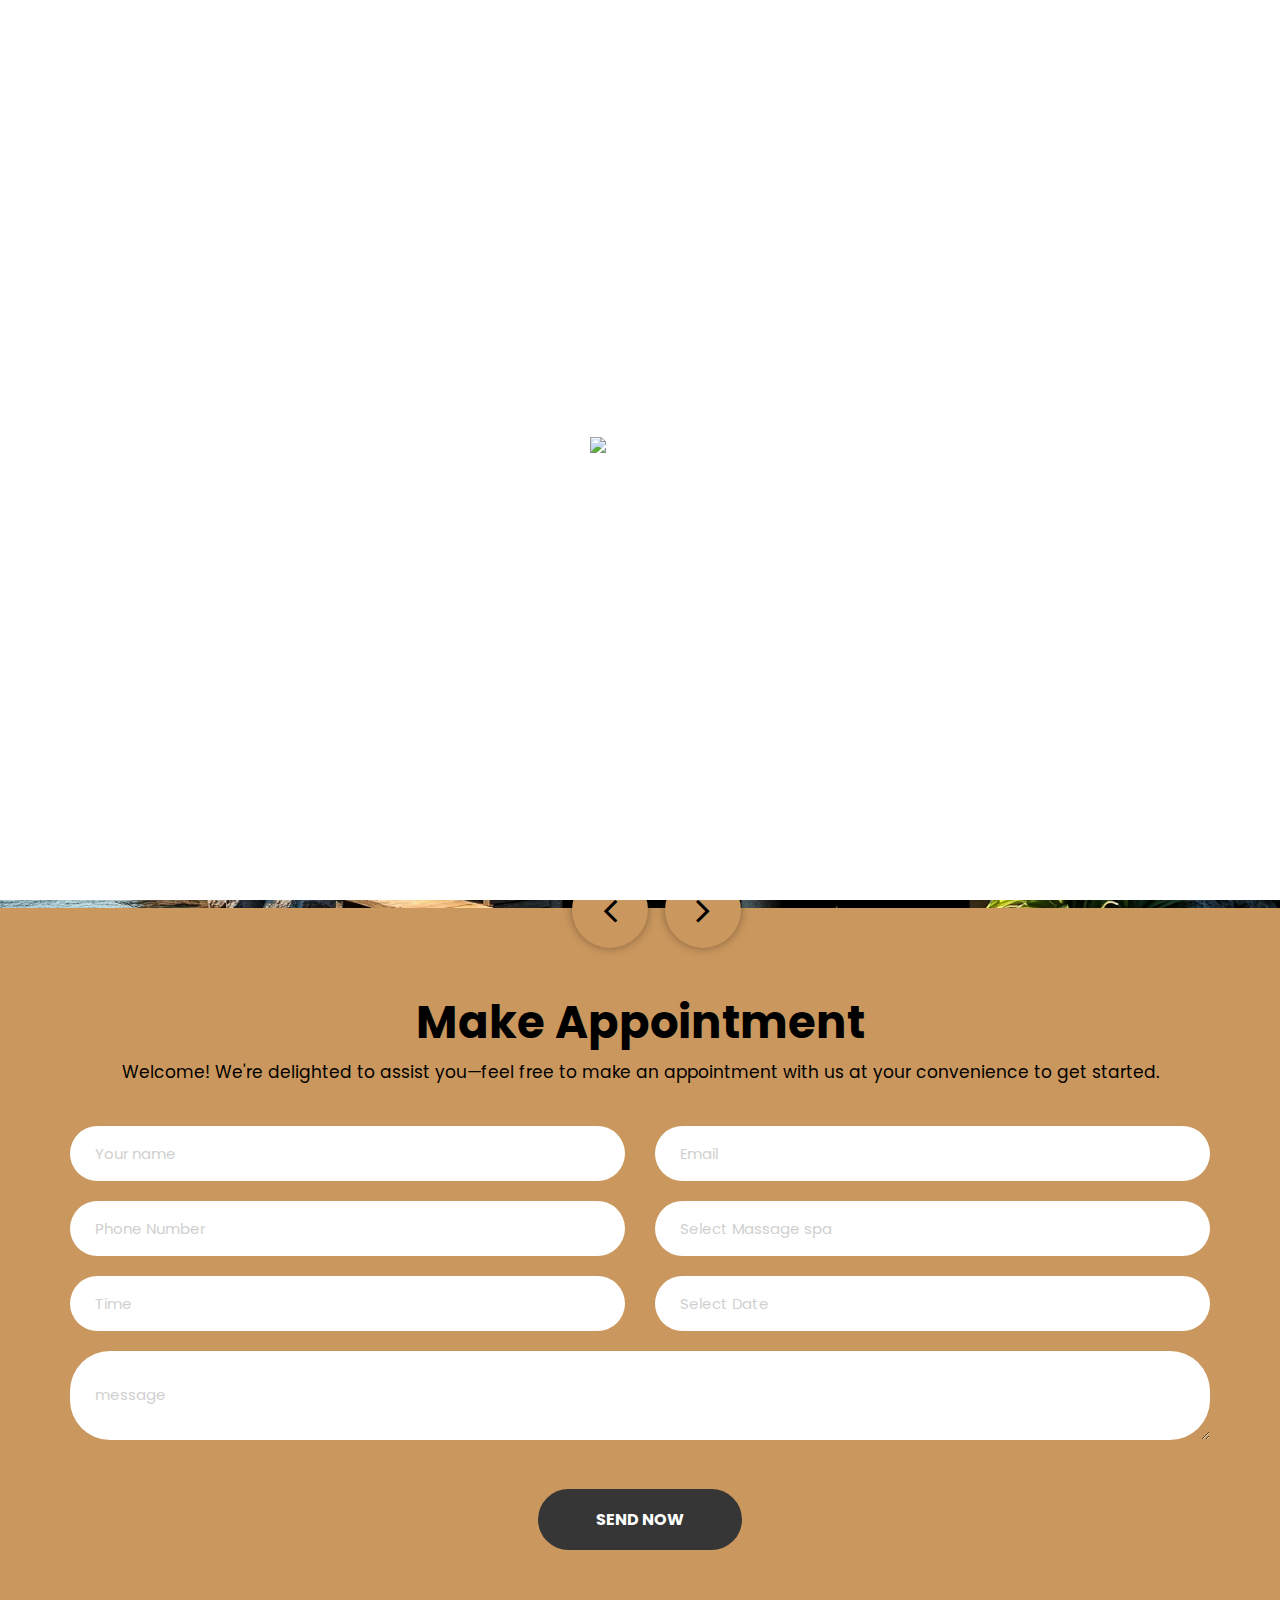
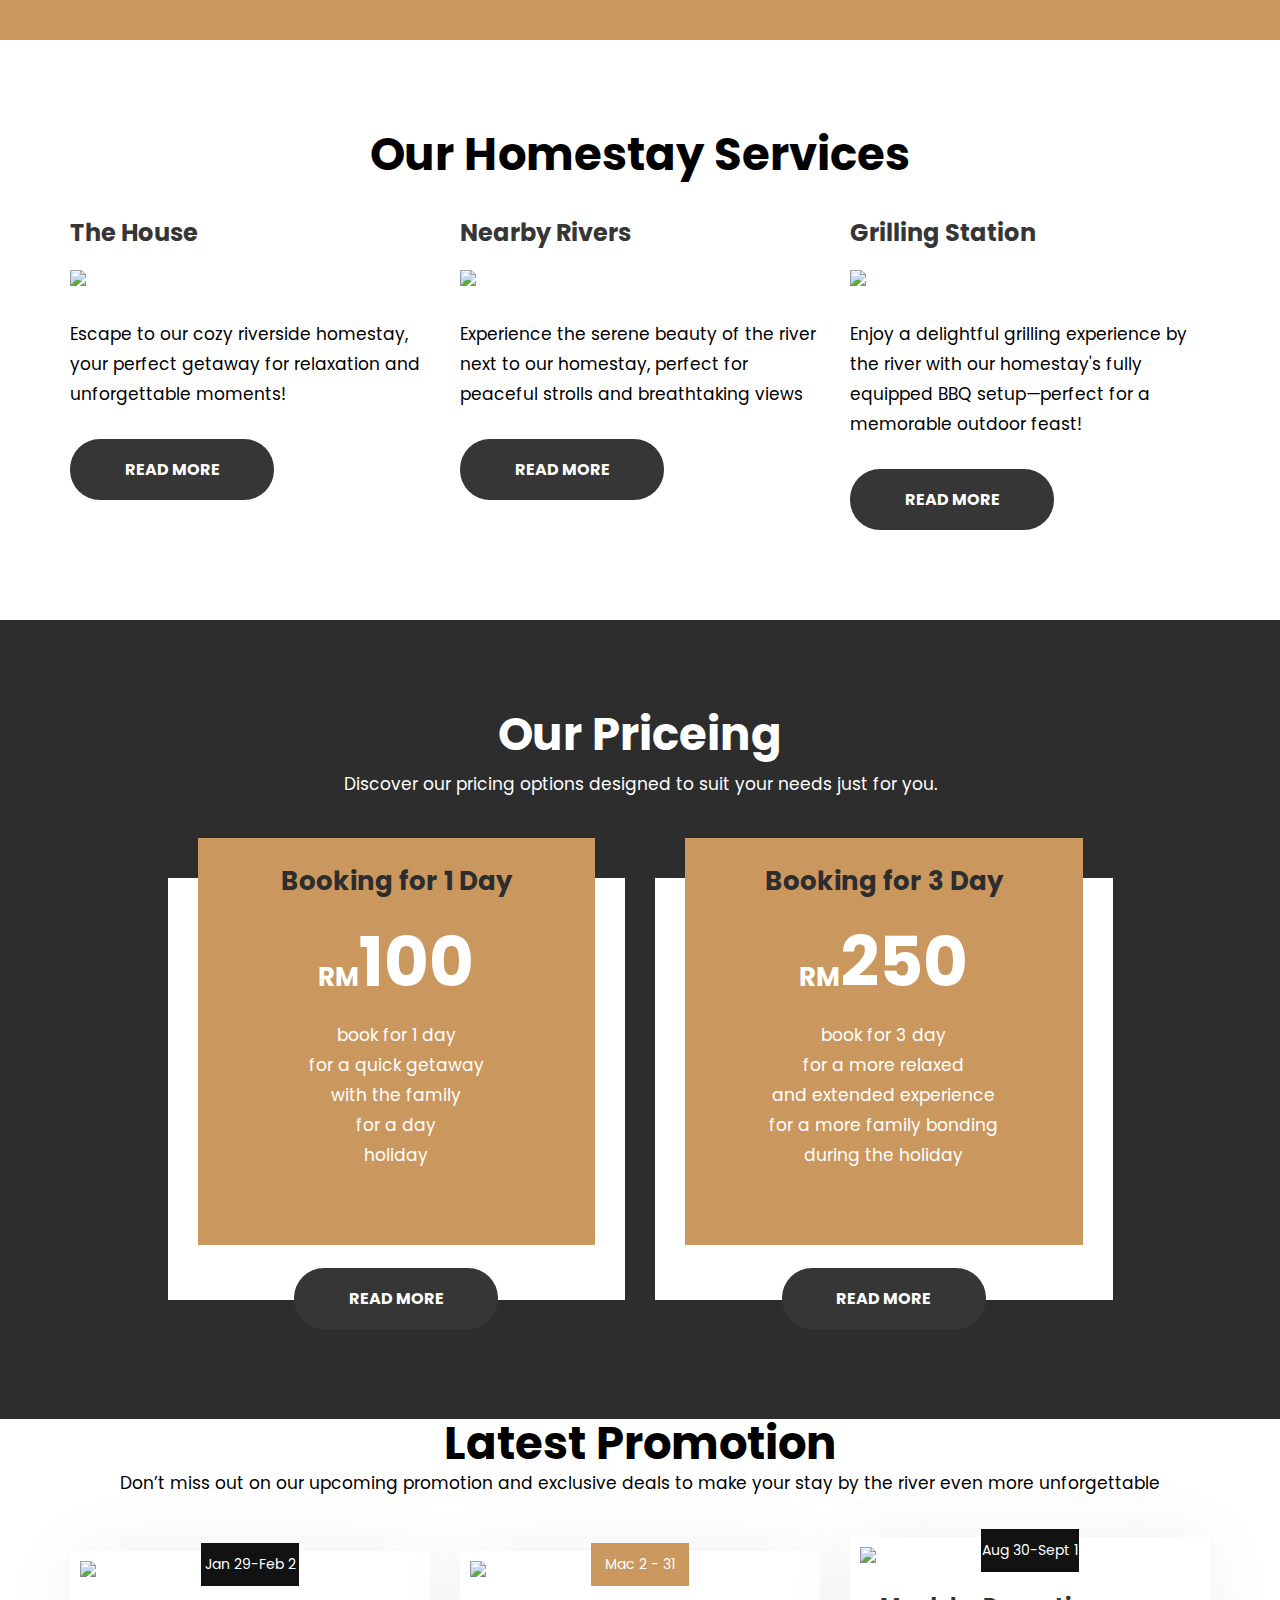
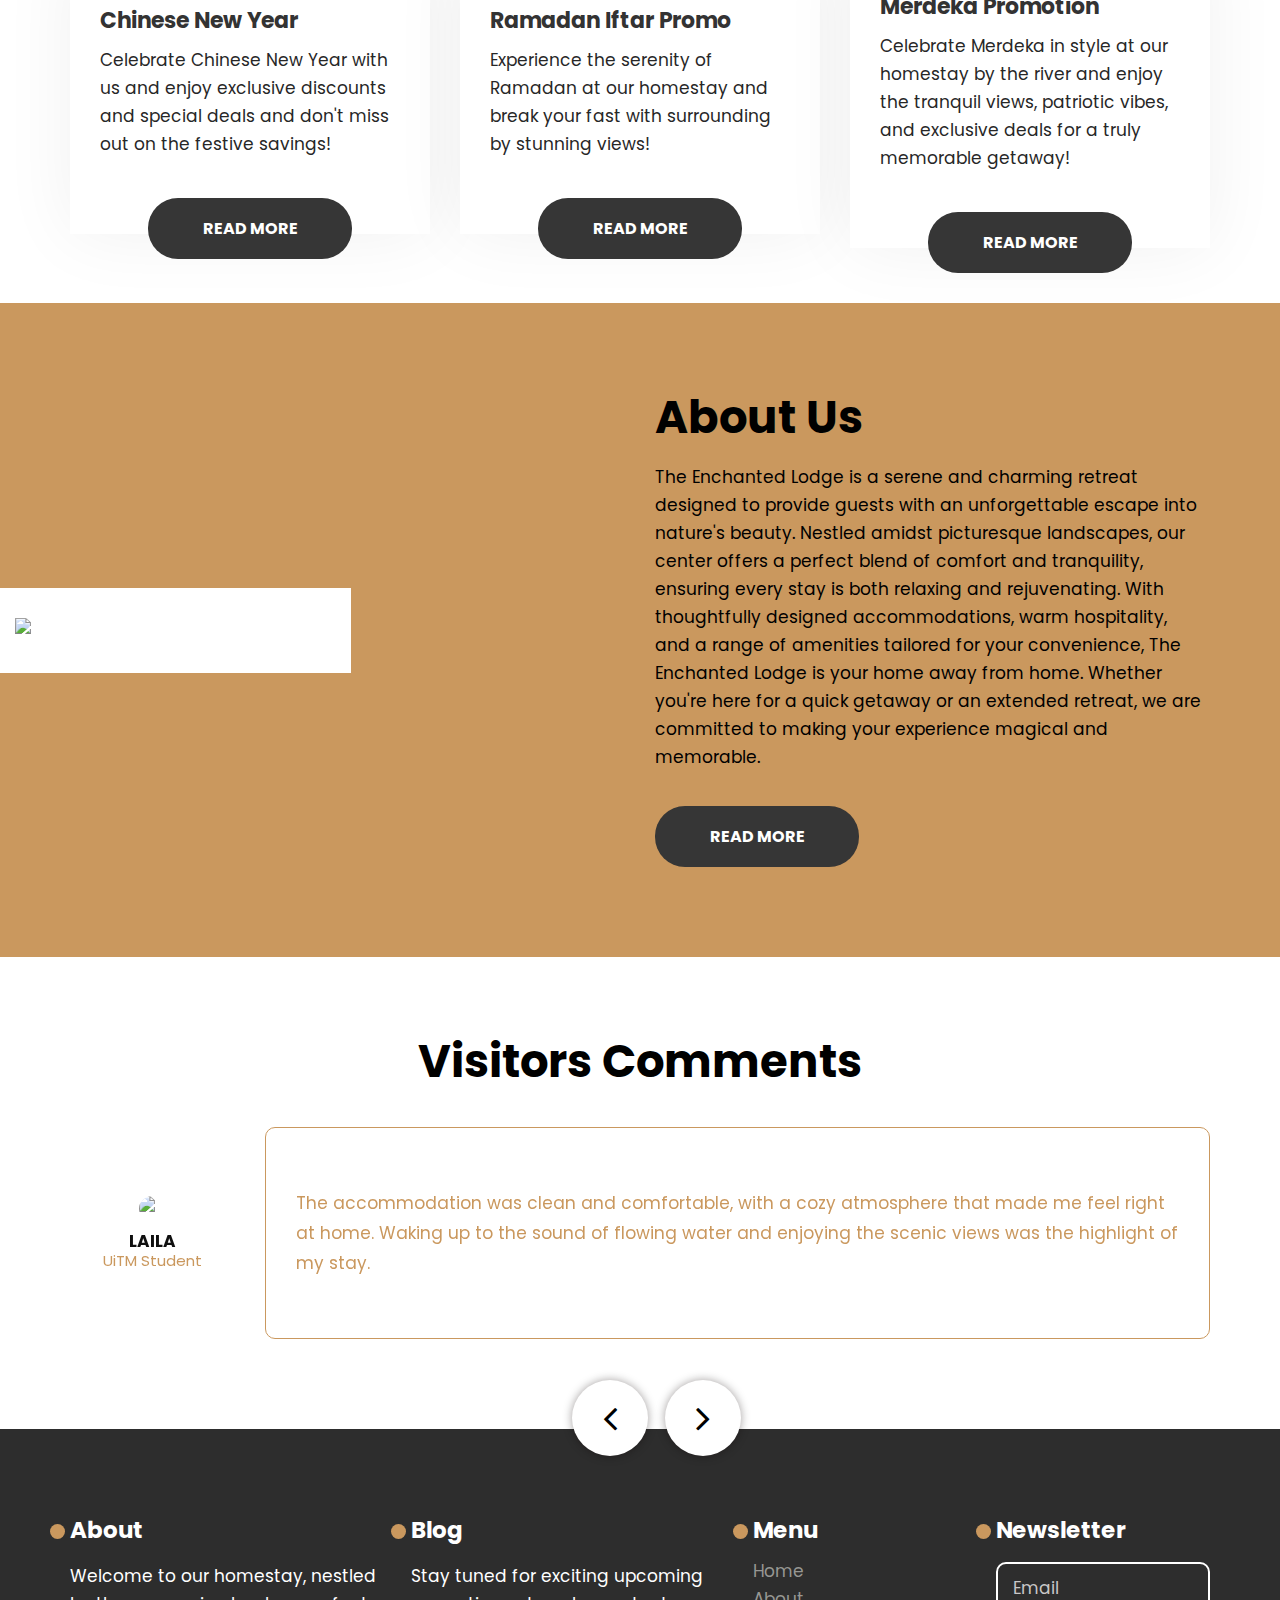
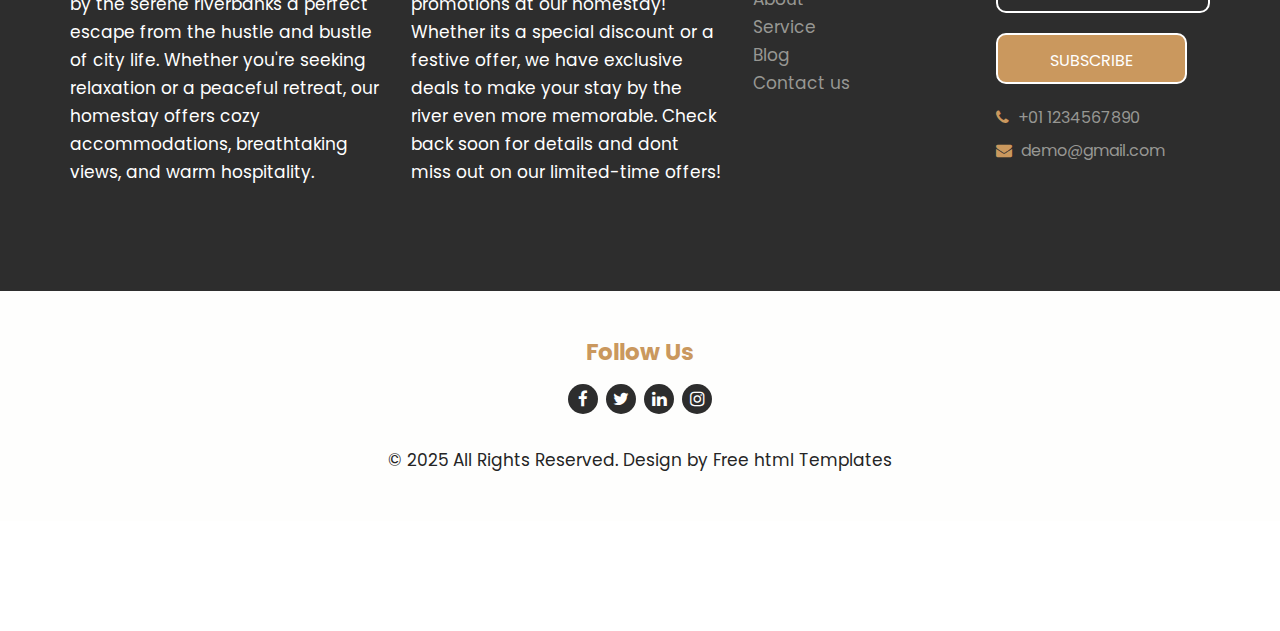
==== index.html @ 4a5b595c "Add files via upload" ====
<!DOCTYPE html>
<html lang="en">
   <head>
      <!-- basic -->
      <meta charset="utf-8">
      <meta http-equiv="X-UA-Compatible" content="IE=edge">
      <!-- mobile metas -->
      <meta name="viewport" content="width=device-width, initial-scale=1">
      <meta name="viewport" content="initial-scale=1, maximum-scale=1">
      <!-- site metas -->
      <title>The Enchanted Lodge</title>
      <meta name="keywords" content="">
      <meta name="description" content="">
      <meta name="author" content="">
      <!-- bootstrap css -->
      <link rel="stylesheet" href="css/bootstrap.min.css">
      <!-- style css -->
      <link rel="stylesheet" href="css/style.css">
      <!-- Responsive-->
      <link rel="stylesheet" href="css/responsive.css">
      <!-- fevicon -->
      <link rel="icon" href="images/fevicon.png" type="image/gif" />
      <!-- Tweaks for older IEs-->
      <link rel="stylesheet" href="css/owl.carousel.min.css">
      <link rel="stylesheet" href="https://netdna.bootstrapcdn.com/font-awesome/4.0.3/css/font-awesome.css">
      <link rel="stylesheet" href="css/bootstrap-datepicker.min.css">
      <!--[if lt IE 9]>
      <script src="https://oss.maxcdn.com/html5shiv/3.7.3/html5shiv.min.js"></script>
      <script src="https://oss.maxcdn.com/respond/1.4.2/respond.min.js"></script><![endif]-->
   </head>
      <!-- body -->
      <body class="main-layout">
        <!-- loader  -->
        <div class="loader_bg">
           <div class="loader"><img src="C:\Users\abdul\OneDrive\Documents\Group Assighnment IML470 Home Stay\images\loading red petal.gif" alt="#"/></div>
        </div>
        <!-- end loader -->
        <div class="full_bg">
           <!-- header -->
           <header class="header-area">
              <div class="container">
                 <div class="row d_flex">
                    <div class=" col-md-3 col-sm-3">
                       <div class="logo">
                          <a href="index.html">The Enchanted Lodge</a>
                       </div>
                    </div>
                    <div class="col-md-9 col-sm-9">
                       <div class="navbar-area">
                          <nav class="site-navbar">
                             <ul>
                                <li><a class="active" href="index.html">Home</a></li>
                                <li><a href="about.html">About</a></li>
                                <li><a href="service.html">Service</a></li>
                                <li><a href="blog.html">Promotion</a></li>
                                <li><a href="contact.html">Contact us</a></li>
                                <li class="d_none"><a href="Javascript:void(0)"><i class="fa fa-user" aria-hidden="true"></i></a></li>
                                <li class="d_none"><a href="Javascript:void(0)"><i class="fa fa-search" aria-hidden="true"></i></a></li>
                             </ul>
                             <button class="nav-toggler">
                             <span></span>
                             </button>
                          </nav>
                       </div>
                    </div>
                 </div>
              </div>
           </header>
           <!-- end header inner -->
           <!-- top -->
         <div class="slider_main">
            <!-- carousel code -->
            <div id="banner1" class="carousel slide">
               <ol class="carousel-indicators">
                  <li data-target="#banner1" data-slide-to="0" class="active"></li>
                  <li data-target="#banner1" data-slide-to="1"></li>
                  <li data-target="#banner1" data-slide-to="2"></li>
               </ol>
               <div class="carousel-inner">
                  <!-- first slide -->
                  <div class="carousel-item active">
                     <div class="container">
                        <div class="carousel-caption relative">
                           <div class="row d_flex">
                              <div class="col-md-5">
                                 <div class="creative">
                                    <h1>Available <br>Activities </h1>
                                    <p>The place that you and your family can enjoy the relaxation by the river with a cup of coffee or tea. You can even barbeque and waits patiently while enjoying the sound of flowing water</p>
                                    <a class="read_more" href="Javascript:void(0)">Contact us</a>
                                    <a class="read_more" href="Javascript:void(0)">Read More</a>
                                 </div>
                              </div>
                              <div class="col-md-7">
                                 <div class="row mar_right">
                                    <div class="col-md-6">
                                       <div class="agency">
                                          <figure><img src="C:\Users\abdul\OneDrive\Documents\Group Assighnment IML470 Home Stay\images\grill.png" alt="#"/></figure>
                                          <div class="play_icon">
                                             <a class="play-btn" href="javascript:void(0)"><img src="C:\Users\abdul\OneDrive\Documents\Group Assighnment IML470 Home Stay\images\playbutton.png"></a>
                                          </div>
                                       </div>
                                    </div>
                                    <div class="col-md-6">
                                       <div class="agency">
                                          <figure><img src="C:\Users\abdul\OneDrive\Documents\Group Assighnment IML470 Home Stay\images\coffee.png" alt="#"/></figure>
                                          <div class="play_icon">
                                             <a class="play-btn" href="javascript:void(0)"><img src="C:\Users\abdul\OneDrive\Documents\Group Assighnment IML470 Home Stay\images\playbutton.png"></a>
                                          </div>
                                        </div>
                                    </div>
                                 </div>
                              </div>
                           </div>
                        </div>
                     </div>
                  </div>
                  <!-- second slide -->
                  <div class="carousel-item">
                     <div class="container">
                        <div class="carousel-caption relative">
                           <div class="row d_flex">
                              <div class="col-md-5">
                                 <div class="creative">
                                    <h1>The <br>Interial </h1>
                                    <p>The living room allows natural light to fill the inner space while offering great views from the outside </p>
                                    <a class="read_more" href="Javascript:void(0)">Contact us</a>
                                    <a class="read_more" href="Javascript:void(0)">Read More</a>
                                 </div>
                              </div>
                              <div class="col-md-7">
                                 <div class="row mar_right">
                                    <div class="col-md-6">
                                       <div class="agency">
                                          <figure><img src="C:\Users\abdul\OneDrive\Documents\Group Assighnment IML470 Home Stay\images\Homestay Daining Kitchen.jpg" alt="#"/></figure>
                                          <div class="play_icon">
                                             <a class="play-btn" href="javascript:void(0)"><img src="C:\Users\abdul\OneDrive\Documents\Group Assighnment IML470 Home Stay\images\playbutton.png"></a>
                                          </div>
                                       </div>
                                    </div>
                                    <div class="col-md-6">
                                       <div class="agency">
                                          <figure><img src="C:\Users\abdul\OneDrive\Documents\Group Assighnment IML470 Home Stay\images\Homestay Livingroom.jpg" alt="#"/></figure>
                                          <div class="play_icon">
                                             <a class="play-btn" href="javascript:void(0)"><img src="C:\Users\abdul\OneDrive\Documents\Group Assighnment IML470 Home Stay\images\playbutton.png"></a>
                                          </div>
                                       </div>
                                    </div>
                                 </div>
                              </div>
                           </div>
                        </div>
                     </div>
                  </div>
                  <!-- third slide-->
                  <div class="carousel-item">
                     <div class="container">
                        <div class="carousel-caption relative">
                           <div class="row d_flex">
                              <div class="col-md-5">
                                 <div class="creative">
                                    <h1>The <br>Bedrooms </h1>
                                    <p>The bedroom have a soft, velvet white mattress with the room with the tradition design that also give comfort.</p>
                                    <a class="read_more" href="Javascript:void(0)">Contact us</a>
                                    <a class="read_more" href="Javascript:void(0)">Read More</a>
                                 </div>
                              </div>
                              <div class="col-md-7">
                                 <div class="row mar_right">
                                    <div class="col-md-6">
                                       <div class="agency">
                                          <figure><img src="C:\Users\abdul\OneDrive\Documents\Group Assighnment IML470 Home Stay\images\Homestay MasterBedroom.jpg" alt="#"/></figure>
                                          <div class="play_icon">
                                             <a class="play-btn" href="javascript:void(0)"><img src="C:\Users\abdul\OneDrive\Documents\Group Assighnment IML470 Home Stay\images\playbutton.png"></a>
                                          </div>
                                       </div>
                                    </div>
                                    <div class="col-md-6">
                                       <div class="agency">
                                          <figure><img src="C:\Users\abdul\OneDrive\Documents\Group Assighnment IML470 Home Stay\images\Homestay Balcony.jpg" alt="#"/></figure>
                                          <div class="play_icon">
                                             <a class="play-btn" href="javascript:void(0)"><img src="C:\Users\abdul\OneDrive\Documents\Group Assighnment IML470 Home Stay\images\playbutton.png"></a>
                                          </div>
                                       </div>
                                    </div>
                                 </div>
                              </div>
                           </div>
                        </div>
                     </div>
                  </div>
               </div>
               <!-- controls -->
               <a class="carousel-control-prev" href="#banner1" role="button" data-slide="prev">
               <i class="fa fa-angle-left" aria-hidden="true"></i>
               <span class="sr-only">Previous</span>
               </a>
               <a class="carousel-control-next" href="#banner1" role="button" data-slide="next">
               <i class="fa fa-angle-right" aria-hidden="true"></i>
               <span class="sr-only">Next</span>
               </a>
            </div>
         </div>
      </div>
      <!-- end banner -->
      <!-- appointment -->
      <div class="appointment">
         <div class="container">
            <div class="row">
               <div class="col-md-12 ">
                  <div class="titlepage text_align_center">
                     <h2>Make Appointment</h2>
                     <p>Welcome! We're delighted to assist you—feel free to make an appointment with us at your convenience to get started.</p>
                  </div>
               </div>
               <div class="col-md-12">
                  <form id="request" class="main_form">
                     <div class="row">
                        <div class="col-md-6 ">
                           <input class="form_control" placeholder="Your name" type="type" name=" Name"> 
                        </div>
                        <div class="col-md-6">
                           <input class="form_control" placeholder="Email" type="type" name="Email"> 
                        </div>
                        <div class="col-md-6">
                           <input class="form_control" placeholder="Phone Number" type="type" name="Phone Number">                          
                        </div>
                        <div class="col-md-6">
                           <input class="form_control" placeholder="Select Massage spa" type="type" name="Select">                          
                        </div>
                        <div class="col-md-6 ">
                           <input class="form_control" placeholder="Time" type="type" name=" Time"> 
                        </div>
                        <div class="col-md-6">
                           <input type="text" class="form_control" id="my_date_picker" placeholder="Select Date" >
                        </div>
                        <div class="col-md-12">
                           <textarea style=" color: #d0d0cf;" class="textarea" placeholder="Message" type="type" name="message">message </textarea>
                        </div>
                        <div class="col-md-12">
                           <button class="send_btn">Send Now</button>
                        </div>
                     </div>
                  </form>
               </div>
            </div>
         </div>
      </div>
      <!-- end appointment -->
      <!-- services -->
      <div class="services">
         <div class="container">
            <div class="row">
               <div class="col-md-12">
                  <div class="titlepage text_align_center ">
                     <h2>Our Homestay Services</h2>
                  </div>
               </div>
            </div>
            <div class="row">
               <div class="col-md-4">
                  <div id="ho_shad" class="services_box text_align_left">
                     <h3>The House</h3>
                     <figure><img src="C:\Users\abdul\OneDrive\Documents\Group Assighnment IML470 Home Stay\images\Homestay.webp" alt="#"/></figure>
                     <p>Escape to our cozy riverside homestay, your perfect getaway for relaxation and unforgettable moments!</p>
                     <a class="read_more" href="service.html">Read More</a>
                  </div>
               </div>
               <div class="col-md-4">
                  <div id="ho_shad" class="services_box text_align_left">
                     <h3>Nearby Rivers</h3>
                     <figure><img src="C:\Users\abdul\OneDrive\Documents\Group Assighnment IML470 Home Stay\images\riverD.png" alt="#"/></figure>
                     <p>Experience the serene beauty of the river next to our homestay, perfect for peaceful strolls and breathtaking views</p>
                     <a class="read_more" href="service.html">Read More</a>
                  </div>
               </div>
               <div class="col-md-4">
                  <div id="ho_shad" class="services_box text_align_left">
                     <h3>Grilling Station</h3>
                     <figure><img src="C:\Users\abdul\OneDrive\Documents\Group Assighnment IML470 Home Stay\images\bbq.png" alt="#"/></figure>
                     <p>Enjoy a delightful grilling experience by the river with our homestay's fully equipped BBQ setup—perfect for a memorable outdoor feast!</p>
                     <a class="read_more" href="service.html">Read More</a>
                  </div>
               </div>
            </div>
         </div>
      </div>
      <!-- end services -->
      <!-- priceing -->
      <div class="priceing">
         <div class="container">
            <div class="row">
               <div class="col-md-12">
                  <div class="titlepage text_align_center">
                     <h2>Our Priceing </h2>
                     <p>Discover our pricing options designed to suit your needs just for you.</p>
                  </div>
               </div>
            </div>
            <div class="row">
               <div class="col-md-10 offset-md-1">
                  <div class="row">
                     <div class="col-md-6">
                        <div class="our_priceing text_align_center">
                           <div class="our_pri">
                              <h3>Booking for 1 Day</h3>
                              <span>RM<strong>100</strong></span>
                              <p>book for 1 day <br>for a quick getaway<br>with the family<br> for a day<br> holiday</p>
                           </div>
                           <a class="read_more" href="javascript:void(0)">Read More</a>
                        </div>
                     </div>
                     <div class="col-md-6">
                        <div class="our_priceing text_align_center">
                           <div class="our_pri">
                              <h3>Booking for 3 Day</h3>
                              <span>RM<strong>250</strong></span>
                              <p>book for 3 day <br>for a more relaxed<br> and extended experience<br> for a more family bonding <br> during the holiday</p>
                           </div>
                           <a class="read_more" href="javascript:void(0)">Read More</a>
                        </div>
                     </div>
                  </div>
               </div>
            </div>
         </div>
      </div>
      <!-- end priceing -->
      <!-- blog -->
      <div class="Blog">
         <div class="container">
            <div class="row">
               <div class="col-md-12">
                  <div class="titlepage text_align_center ">
                     <h2>Latest Promotion</h2>
                     <p>Don’t miss out on our upcoming promotion and exclusive deals to make your stay by the river even more unforgettable</p>
                  </div>
               </div>
            </div>
            <div class="row d_flex">
               <div class=" col-md-4">
                  <div class="latest">
                     <figure><img src="C:\Users\abdul\OneDrive\Documents\Group Assighnment IML470 Home Stay\images\minicny.png" alt="#"/></figure>
                     <span>Jan 29-Feb 2</span>
                     <div class="nostrud">
                        <h3>Chinese New Year </h3>
                        <p>Celebrate Chinese New Year with us and enjoy exclusive discounts and special deals and don't miss out on the festive savings!</p>
                        <a class="read_more" href="blog.html">Read More</a>
                     </div>
                  </div>
               </div>
               <div class=" col-md-4">
                  <div class="latest">
                     <figure><img src="C:\Users\abdul\OneDrive\Documents\Group Assighnment IML470 Home Stay\images\miniramadan.png" alt="#"/></figure>
                     <span class="yellow">Mac 2 - 31</span>
                     <div class="nostrud">
                        <h3>Ramadan Iftar Promo </h3>
                        <p>Experience the serenity of Ramadan at our homestay and break your fast with surrounding by stunning views!</p>
                        <a class="read_more" href="blog.html">Read More</a>
                     </div>
                  </div>
               </div>
               <div class=" col-md-4">
                  <div class="latest">
                     <figure><img src="C:\Users\abdul\OneDrive\Documents\Group Assighnment IML470 Home Stay\images\minimerdeka.png" alt="#"/></figure>
                     <span>Aug 30-Sept 1</span>
                     <div class="nostrud">
                        <h3>Merdeka Promotion </h3>
                        <p>Celebrate Merdeka in style at our homestay by the river and enjoy the tranquil views, patriotic vibes, and exclusive deals for a truly memorable getaway!</p>
                        <a class="read_more" href="blog.html">Read More</a>
                     </div>
                  </div>
               </div>
            </div>
         </div>
      </div>
      <!-- end blog -->
      <!-- about -->
      <div class="about">
         <div class="container_width">
            <div class="row d_flex grig">
               <div class="col-md-6">
                  <div class="about_img">
                     <figure><img src="C:\Users\abdul\OneDrive\Documents\Group Assighnment IML470 Home Stay\images\coffee.png" alt="#"/>
                     </figure>
                  </div>
               </div>
               <div class="col-md-6 order">
                  <div class="titlepage text_align_left">
                     <h2>About Us</h2>
                     <p>The Enchanted Lodge is a serene and charming retreat designed to provide guests with an unforgettable escape into nature's beauty. Nestled amidst picturesque landscapes, our center offers a perfect blend of comfort and tranquility, ensuring every stay is both relaxing and rejuvenating. With thoughtfully designed accommodations, warm hospitality, and a range of amenities tailored for your convenience, The Enchanted Lodge is your home away from home. Whether you're here for a quick getaway or an extended retreat, we are committed to making your experience magical and memorable.</p>
                     <a class="read_more" href="about.html">Read More</a>
                  </div>
               </div>
            </div>
         </div>
      </div>
      <!-- end about -->
      <!-- customers -->
      <div class="customers">
         <div class="clients_bg">
            <div class="container">
               <div class="row">
                  <div class="col-sm-12">
                     <div class="titlepage text_align_center">
                        <h2>Visitors Comments</h2>
                     </div>
                  </div>
               </div>
            </div>
         </div>
         <!-- start slider section -->
         <div id="myCarousel" class="carousel slide clients_banner" data-ride="carousel">
            <ol class="carousel-indicators">
               <li data-target="#myCarousel" data-slide-to="0" class="active"></li>
               <li data-target="#myCarousel" data-slide-to="1"></li>
               <li data-target="#myCarousel" data-slide-to="2"></li>
      <li data-target="#myCarousel" data-slide-to="3"></li>
   </ol>
   <div class="carousel-inner">
      <div class="carousel-item active">
         <div class="container">
            <div class="carousel-caption relative">
               <div class="row d_flex">
                  <div class="col-md-2 col-sm-8">
                     <div class="pro_file">
                        <i><img src="C:\Users\abdul\OneDrive\Documents\Group Assighnment IML470 Home Stay\images\imclaila.png" alt="#"/></i>
                        <h4>Laila</h4>
                        <span>UiTM Student</span>
                     </div>
                  </div>
                  <div class="col-md-10">
                     <div class="test_box text_align_left">
                        <p>The accommodation was clean and comfortable, with a cozy atmosphere that made me feel right at home. Waking up to the sound of flowing water and enjoying the scenic views was the highlight of my stay.
                        </p>
                     </div>
                  </div>
               </div>
            </div>
         </div>
      </div>
      <div class="carousel-item">
         <div class="container">
            <div class="carousel-caption relative">
               <div class="row d_flex">
                  <div class="col-md-2 col-sm-8">
                     <div class="pro_file">
                        <i><img src="C:\Users\abdul\OneDrive\Documents\Group Assighnment IML470 Home Stay\images\imcshela.png" alt="#"/></i>
                        <h4>Shela</h4>
                        <span>UiTM Student</span>
                     </div>
                  </div>
                  <div class="col-md-10">
                     <div class="test_box text_align_left">
                        <p>I had a wonderful stay at this homestay with its unique vintage riverside concept! The nostalgic decor, thoughtfully curated with charming antique pieces, truly set it apart. The riverside location was serene and provided a peaceful escape from the hustle and bustle of city life.</p>
                     </div>
                  </div>
               </div>
            </div>
         </div>
      </div>
      <div class="carousel-item">
         <div class="container">
            <div class="carousel-caption relative">
               <div class="row d_flex">
                  <div class="col-md-2 col-sm-8">
                     <div class="pro_file">
                        <i><img src="C:\Users\abdul\OneDrive\Documents\Group Assighnment IML470 Home Stay\images\imcsyira.png" alt="#"/></i>
                        <h4>Syahira</h4>
                        <span>UiTM Student</span>
                     </div>
                  </div>
                  <div class="col-md-10">
                     <div class="test_box text_align_left">
                        <p>I had an amazing time at The Enchanted Lodge. The room was spotless, comfortable, and had everything I needed. The hosts were incredibly friendly and helpful, making me feel right at home. The location was peaceful, and the homemade breakfast was a highlight.</p>
                     </div>
                  </div>
               </div>
            </div>
         </div>
      </div>
      <!-- New Slide -->
      <div class="carousel-item">
         <div class="container">
            <div class="carousel-caption relative">
               <div class="row d_flex">
                  <div class="col-md-2 col-sm-8">
                     <div class="pro_file">
                        <i><img src="C:\Users\abdul\OneDrive\Documents\Group Assighnment IML470 Home Stay\images\imczana.png" alt="#"/></i>
                        <h4>Zana</h4>
                        <span>UiTM Student</span>
                     </div>
                  </div>
                  <div class="col-md-10">
                     <div class="test_box text_align_left">
                        <p>I had a wonderful time at the homestay near the river. The location is beautiful and peaceful, surrounded by nature. The sound of the river was so relaxing, and the place was very clean and comfortable..</p>
                     </div>
                  </div>
               </div>
            </div>
         </div>
      </div>
   </div>
   <a class="carousel-control-prev" href="#myCarousel" role="button" data-slide="prev">
      <i class="fa fa-angle-left" aria-hidden="true"></i>
      <span class="sr-only">Previous</span>
   </a>
   <a class="carousel-control-next" href="#myCarousel" role="button" data-slide="next">
      <i class="fa fa-angle-right" aria-hidden="true"></i>
      <span class="sr-only">Next</span>
   </a>
</div>
      <!-- end customers -->
      <!--  footer -->
      <footer>
         <div class="footer">
            <div class="container">
               <div class="row">
                  <div class="col-md-7">
                     <div class="row">
                        <div class="col-lg-6 col-md-12">
                           <div class="hedingh3 text_align_left">
                              <h3>About</h3>
                              <p> Welcome to our homestay, nestled by the serene riverbanks a perfect escape from the hustle and bustle of city life. Whether you're seeking relaxation or a peaceful retreat, our homestay offers cozy accommodations, breathtaking views, and warm hospitality.</p>
                           </div>
                        </div>
                        <div class="col-lg-6 col-md-12">
                           <div class="hedingh3 text_align_left">
                              <h3>Blog</h3>
                              <p>Stay tuned for exciting upcoming promotions at our homestay! Whether its a special discount or a festive offer, we have exclusive deals to make your stay by the river even more memorable. Check back soon for details and dont miss out on our limited-time offers!</p>
                           </div>
                        </div>
                     </div>
                  </div>
                  <div class="col-md-5">
                     <div class="row">
                        <div class="col-lg-6 col-md-12">
                           <div class="hedingh3 text_align_left">
                              <h3>Menu</h3>
                              <ul class="menu_footer">
                                 <li><a href="index.html">Home</a></li>
                                 <li><a href="about.html">About</a></li>
                                 <li><a href="service.html">Service</a></li>
                                 <li><a href="blog.html">Blog</a></li>
                                 <li><a href="contact.html">Contact us</a></li>
                              </ul>
                           </div>
                        </div>
                        <div class="col-lg-6 col-md-12">
                           <div class="hedingh3  text_align_left">
                              <h3>Newsletter</h3>
                              <form id="colof" class="form_subscri">
                                 <input class="newsl" placeholder="Email" type="text" name="Email">
                                 <button class="subsci_btn">Subscribe</button>
                              </form>
                              <ul class="top_infomation">
                                 <li><i class="fa fa-phone" aria-hidden="true"></i>
                                    +01 1234567890
                                 </li>
                                 <li><i class="fa fa-envelope" aria-hidden="true"></i>
                                    <a href="Javascript:void(0)">demo@gmail.com</a>
                                 </li>
                              </ul>
                           </div>
                        </div>
                     </div>
                  </div>
               </div>
            </div>
            <div class="copyright">
               <div class="container">
                  <div class="row">
                     <div class="col-md-12">
                        <div class="follow text_align_center">
                           <h3>Follow Us</h3>
                           <ul class="social_icon ">
                              <li><a href="Javascript:void(0)"><i class="fa fa-facebook" aria-hidden="true"></i></a></li>
                              <li><a href="Javascript:void(0)"><i class="fa fa-twitter" aria-hidden="true"></i></a></li>
                              <li><a href="Javascript:void(0)"><i class="fa fa-linkedin" aria-hidden="true"></i></a></li>
                              <li><a href="Javascript:void(0)"><i class="fa fa-instagram" aria-hidden="true"></i></a></li>
                           </ul>
                        </div>
                     </div>
                     <div class="col-md-12">
                        <p>© 2025 All Rights Reserved. Design by <a href="https://html.design/"> Free html Templates</a></p>
                     </div>
                  </div>
               </div>
            </div>
         </div>
      </footer>
      <!-- end footer -->
      <!-- Javascript files-->
      <script src="js/jquery.min.js"></script>
      <script src="js/bootstrap.bundle.min.js"></script>
      <script src="js/jquery-3.0.0.min.js"></script>
      <script src="js/owl.carousel.min.js"></script>
      <script src="js/bootstrap-datepicker.min.js"></script>
      <script src="js/custom.js"></script>
   </body>
</html>
---- css/style.css ----
/*--------------------------------------------------------------------- 
File Name: style.css 
---------------------------------------------------------------------*/


/*--------------------------------------------------------------------- 
import Fonts -
--------------------------------------------------------------------*/

@import url('https://fonts.googleapis.com/css?family=Poppins:100,100i,200,200i,300,300i,400,400i,500,500i,600,600i,700,700i,800,800i,900,900i');
@import url('https://fonts.googleapis.com/css?family=Roboto:300,400,500,700,900&display=swap');
@import url('https://fonts.googleapis.com/css?family=Raleway:400,500,600,700,800,900&display=swap');

/*****---------------------------------------- 1) 
 2) font-family: 'Poppins', sans-serif;
 ----------------------------------------*****/


/*--------------------------------------------------------------------- 
import Files 
---------------------------------------------------------------------*/

@import url(normalize.css);
@import url(icomoon.css);
@import url(font-awesome.min.css);
@import url(nice-select.css);

/*--------------------------------------------------------------------- 
basic 
---------------------------------------------------------------------*/

* {
    box-sizing: border-box !important;
}

.container {
    max-width: 1170px;
}

html {
    scroll-behavior: smooth;
    overflow-x: hidden;
}

body {
    color: #ffffff;
    font-size: 14px;
    font-family: 'Poppins', sans-serif;
    line-height: 1.80857;
    font-weight: normal;
    overflow-x: hidden;
}

a {
    color: #ffffff;
    text-decoration: none !important;
    outline: none !important;
    -webkit-transition: all .3s ease-in-out;
    -moz-transition: all .3s ease-in-out;
    -ms-transition: all .3s ease-in-out;
    -o-transition: all .3s ease-in-out;
    transition: all .3s ease-in-out;
}

h1,
h2,
h3,
h4,
h5,
h6 {
    letter-spacing: 0;
    font-weight: normal;
    position: relative;
    padding: 0;
    font-weight: normal;
    line-height: normal;
    color: #ffffff;
    margin: 0
}

h1 {
    font-size: 24px;
}

h2 {
    font-size: 22px;
}

h3 {
    font-size: 18px;
}

h4 {
    font-size: 16px
}

h5 {
    font-size: 14px
}

h6 {
    font-size: 13px
}

*,
*::after,
*::before {
    -webkit-box-sizing: border-box;
    -moz-box-sizing: border-box;
    box-sizing: border-box;
}

h1 a,
h2 a,
h3 a,
h4 a,
h5 a,
h6 a {
    color: #ffffff;
    text-decoration: none!important;
    opacity: 1
}

button:focus {
    outline: none;
}

ul,
li,
ol {
    margin: 0px;
    padding: 0px;
    list-style: none;
}

p {
    margin: 0px;
    font-weight: normal;
    font-size: 17px;
    line-height: 28px;
    color: #000000;
}

a {
    color: #ffffff;
    text-decoration: none;
    outline: none !important;
}

a,
.btn {
    text-decoration: none !important;
    outline: none !important;
    -webkit-transition: all .3s ease-in-out;
    -moz-transition: all .3s ease-in-out;
    -ms-transition: all .3s ease-in-out;
    -o-transition: all .3s ease-in-out;
    transition: all .3s ease-in-out;
}

img {
    max-width: 100%;
    height: auto;
}

 :focus {
    outline: 0;
}

.btn-custom {
    margin-top: 20px;
    background-color: transparent !important;
    border: 2px solid #ddd;
    padding: 12px 40px;
    font-size: 16px;
}

.lead {
    font-size: 18px;
    line-height: 30px;
    color: #ffffff;
    margin: 0;
    padding: 0;
}

.form-control:focus {
    border-color: #ffffff !important;
    box-shadow: 0 0 0 .2rem rgb(179, 130, 41);
}

.navbar-form input {
    border: none !important;
}

.badge {
    font-weight: 500;
}

blockquote {
    margin: 20px 0 20px;
    padding: 30px;
}

button {
    border: 0;
    margin: 0;
    padding: 0;
    cursor: pointer;
}

.full {
    float: left;
    width: 100%;
}

.full {
    width: 100%;
    float: left;
    margin: 0;
    padding: 0;
}

.titlepage {
    padding-bottom: 40px;
}

.titlepage h2 {
    font-size: 45px;
    color: #000000;
    line-height: 50px;
    font-weight: bold;
    padding: 0;
    display: inline-block;
}

.titlepage p {
    padding-top: 0px;
}

.d_flex {
    display: flex;
    align-items: center;
    flex-wrap: wrap;
}

.read_more {
    font-size: 16px;
    background: #363636;
    max-width: 204px;
    width: 100%;
    transition: ease-in all 0.5s;
    color: #fff;
    display: block;
    height: 61px;
    line-height: 61px;
    text-align: center;
    border-radius: 30px;
    text-transform: uppercase;
    font-weight: bold;
}

.read_more:hover {
    background: #ca985e;
    color: #fff;
}

.text_align_left {
    text-align: left;
}

.text_align_right {
    text-align: right;
}

.text_align_center {
    text-align: center;
}

.img_responsive {
    max-width: 100%;
}


/**-- heading section --**/


/*---------------------------- preloader area ----------------------------*/

.loader_bg {
    position: fixed;
    z-index: 9999999;
    background: #ffffff;
    width: 100%;
    height: 100%;
}

.loader {
    height: 100%;
    width: 100%;
    position: absolute;
    left: 0;
    top: 0;
    display: flex;
    justify-content: center;
    align-items: center;
}

.loader img {
    width: 100px;
}


/*-- header --*/

.header-area {
    border-top: #ca985e solid 40px;
    width: 100%;
}

.logo a {
    color: #ffffff;
    font-size: 41px;
    font-weight: 600;
}

.site-navbar {
    display: flex;
    justify-content: space-between;
    align-items: center;
}

.site-navbar ul {
    margin: 0;
    padding: 0;
    list-style: none;
    display: flex;
}

.site-navbar ul li a {
    color: #ffffff;
    font-size: 17px;
    display: block;
    text-decoration: none;
    text-transform: uppercase;
}

.site-navbar ul li {
    padding-right: 70px;
}

.site-navbar ul li:last-child {
    padding-right: 0;
}

.site-navbar ul li a:hover {
    color: #ca985e;
}
.site-navbar ul li a.active {
    color: #ca985e;
}

/* navbar regular css end */


/* nav-toggler css start */

.nav-toggler {
    border: 3px solid #ffffff;
    padding: 5px;
    background-color: transparent;
    cursor: pointer;
    height: 39px;
    display: none;
    z-index: 99999;
}

.nav-toggler span,
.nav-toggler span:before,
.nav-toggler span:after {
    width: 28px;
    height: 3px;
    background-color: #ffffff;
    display: block;
    transition: .3s;
}

.nav-toggler span:before {
    content: '';
    transform: translateY(-9px);
}

.nav-toggler span:after {
    content: '';
    transform: translateY(6px);
}

.nav-toggler.toggler-open span {
    background-color: transparent;
}

.nav-toggler.toggler-open span:before {
    transform: translateY(0px) rotate(45deg);
}

.nav-toggler.toggler-open span:after {
    transform: translateY(-3px) rotate(-45deg);
}


/* nav-toggler css start */


/* intro-area css start */

.intro-area {
    height: calc(100vh - 61px);
    display: flex;
    align-items: center;
    text-align: center;
    color: #ffffff;
}




/* intro-area css end */


/** end header **/


/** banner section **/

.full_bg {
    background: url(../images/Homestay.webp);
    height: 100vh;
    background-repeat: no-repeat;
    background-position: center;
    background-size: cover;
}

.slider_main {
    padding: 80px 0;
}

.relative {
    position: inherit;
    left: 0;
    right: 0;
    text-align: center;
    position: inherit;
}

.carousel-item {
    height: 100%;
    width: 100%;
}

.creative {
    text-align: left;
}

.creative h1 {
    font-size: 80px;
    line-height: 90px;
    color: #ffffff;
    font-weight: bold;
}

.creative p {
    color: #ffffff;
    padding: 30px 0 55px 0;
    line-height: 30px;
}

.creative .read_more {
    display: inline-block;
    margin-right: 5px;
}

.mar_right {
    margin-right: -90px;
}

.agency figure {
    margin: 0;
}

.agency figure img {
    filter: drop-shadow(4px 6px 5px #1b1b1b);
}

.play_icon {
    padding-bottom: 0;
    position: absolute;
    top: 0;
    right: 0;
    left: 0;
    bottom: 0;
    display: flex;
    align-items: center;
}

.play-btn {
    width: 90px;
    height: 90px;
    border-radius: 50%;
    position: relative;
    display: block;
    margin: 100px auto;
}

.play-btn img {
    z-index: 99;
}


/* pulse wave */

.play-btn::before {
    content: "";
    position: absolute;
    width: 145%;
    height: 145%;
    -webkit-animation-delay: 0s;
    animation-delay: 0s;
    -webkit-animation: pulsate1 2s;
    animation-iteration-count: 1;
    animation: pulsate1 2s;
    animation-iteration-count: 1;
    animation-iteration-count: 1;
    -webkit-animation-direction: forwards;
    animation-direction: forwards;
    -webkit-animation-iteration-count: infinite;
    animation-iteration-count: infinite;
    -webkit-animation-timing-function: steps;
    animation-timing-function: steps;
    opacity: 1;
    border-radius: 50%;
    top: -29%;
    left: -23%;
    background: rgb(219, 185, 121);
}

@keyframes pulsate1 {
    0% {
        -webkit-transform: scale(0.6);
        transform: scale(0.6);
        opacity: 1;
    }
    100% {
        -webkit-transform: scale(1);
        transform: scale(1);
        opacity: 0;
        box-shadow: none;
    }
}

.slider_main .carousel-indicators {
    display: none;
}

#banner1 .carousel-control-prev,
#banner1 .carousel-control-next {
    width: 76px;
    height: 76px;
    background-color: #ca985e;
    color: #000;
    font-size: 40px;
    opacity: 1;
    top: 109%;
    box-shadow: 0 0 10px rgba(13, 3, 3, 0.38);
    z-index: 999;
    border-radius: 50px;
}

#banner1 .carousel-control-prev {
    left: 44.7%;
}

#banner1 .carousel-control-next {
    right: 44.7%;
}

#banner1 .carousel-control-next:focus,
#banner1 .carousel-control-next:hover,
#banner1 .carousel-control-prev:focus,
#banner1 .carousel-control-prev:hover {
    color: #ffffff;
    background: #ca985e;
}


/** end banner section **/


/** appointment  **/

.appointment {
    background: #ca985e;
    padding-top: 90px;
    padding-bottom: 90px;
}

.appointment .titlepage p {
    padding-top: 10px;
}

.main_form .form_control {
    padding: 0 25px;
    margin-bottom: 20px;
    width: 100%;
    height: 55px;
    background: #ffffff;
    color: #d0d0cf;
    font-size: 15px;
    font-weight: normal;
    border: inherit;
    border-radius: 40px;
}

.main_form .textarea {
    margin-bottom: 40px;
    width: 100%;
    background: #ffffff;
    color: #d0d0cf !important;
    font-size: 15px;
    font-weight: normal;
    padding: 30px 25px 15px 25px;
    border: inherit;
    height: 89px;
    border-radius: 40px;
}

.main_form .send_btn {
    font-size: 16px;
    transition: ease-in all 0.5s;
    background-color: #363636;
    text-transform: uppercase;
    color: #fff;
    max-width: 204px;
    width: 100%;
    display: block;
    font-weight: bold;
    height: 61px;
    line-height: 61px;
    margin: 0 auto;
    border-radius: 40px;
}

.main_form .send_btn:hover {
    background-color: #c98c54;
    transition: ease-in all 0.5s;
    box-shadow: 0 0 16px 3px #635d5d38;
    color: #fff;
}

#request *::placeholder {
    color: #d0d0cf;
    opacity: 1;
}

.datepicker-days {
    padding: 20px;
}


/** end appointment  **/


/** services section **/

.services {
    background: #fff;
    padding-top: 90px;
}

.services .titlepage {
    padding-bottom: 10px;
}

.services_box {
    margin-top: 30px;
}

.services_box figure {
    margin: 0;
}

.services_box figure img {
    transition: ease-in all 0.5s;
}

.services_box h3 {
    color: #363636;
    font-size: 24px;
    line-height: 25px;
    font-weight: bold;
    padding-bottom: 25px;
}

.services_box p {
    line-height: 30px;
    padding-top: 23px;
    padding-bottom: 30px;
}

#ho_shad:hover.services_box figure img {
    transition: ease-in all 0.5s;
    box-shadow: 0 0 38px rgba(13, 3, 3, 0.10)
}

#ho_shad:hover .read_more {
    background: #ca985e;
    transition: ease-in all 0.5s;
    color: #fff;
}


/** end services section **/


/** priceing section **/

.priceing {
    background: #2d2d2d;
    padding-bottom: 60px;
    padding-top: 90px;
    margin-top: 90px;
}

.priceing .titlepage h2 {
    color: #fff;
}

.priceing .titlepage p {
    color: #fff;
    padding-top: 10px;
}

.our_priceing {
    padding: 0 30px;
    position: relative;
    margin-bottom: 30px;
}

.our_priceing::before {
    position: absolute;
    content: "";
    padding: 0 30px;
    background: #fff;
    width: 100%;
    height: 86%;
    left: 0;
    right: 0;
    top: 40px;
    bottom: 30px;
    z-index: 1;
}

.our_pri {
    background: #ca985e;
    padding: 30px 20px 45px 20px;
    position: relative;
    z-index: 99;
    margin-bottom: 23px;
}

.our_pri h3 {
    color: #2d2d2d;
    font-size: 26px;
    line-height: 26px;
    font-weight: bold;
    padding-bottom: 35px;
}

.our_pri span {
    color: #fff;
    font-size: 26px;
    line-height: 16px;
    font-weight: bold;
    padding-bottom: 25px;
}

.our_pri span strong {
    color: #fff;
    font-size: 68px;
    line-height: 68px;
    font-weight: bold;
}

.our_pri p {
    line-height: 30px;
    padding-top: 23px;
    padding-bottom: 30px;
    color: #fff;
}

.our_priceing .read_more {
    margin: 0 auto;
    display: block;
    position: relative;
    z-index: 99;
}


/** end priceing section **/


/** blog section **/

.blog {
    background: #fff;
    padding-top: 90px;
    padding-bottom: 60px;
}

.latest {
    background: #fff;
    padding: 10px;
    box-shadow: 0 0 69px rgba(13, 3, 3, 0.06);
    margin-bottom: 55px;
}

.latest figure {
    margin: 0;
}

.latest span {
    display: block;
    background: #121212;
    width: 98px;
    height: 43px;
    margin: 0 auto;
    text-align: center;
    z-index: 999999;
    line-height: 43px;
    color: #fff;
    margin-top: -43px;
    position: relative;
}

.yellow {
    background: #ca985e !important;
}

.nostrud {
    padding: 20px 20px 0 20px;
}

.nostrud h3 {
    color: #333333;
    font-size: 22px;
    line-height: 30px;
    font-weight: bold;
}

.nostrud p {
    padding: 10px 0 40px 0;
    color: #272727;
}

.nostrud .read_more {
    margin: 0 auto;
    display: block;
    margin-bottom: -35px;
}


/** end blog section **/


/** schedule section **/


/** about section **/

.about {
    background: #ca985e;
    padding-top: 90px;
    padding-bottom: 90px;
}

.container_width {
    padding: 0 15px;
    margin: 0 auto;
    display: block;
    clear: both;
    width: 100%;
    max-width: 1380px;
}

.about_img figure {
    margin: 0;
    position: relative;
}

.about_img figure::before {
    position: absolute;
    content: "";
    background: #fff;
    width: 60%;
    height: 100%;
    left: -30px;
    right: 0;
    top: 0;
    bottom: 0;
    z-index: 1;
}

.about_img figure img {
    position: relative;
    z-index: 9999;
    padding: 30px 0;
}

.about .titlepage {
    padding-bottom: 0;
    max-width: 550px;
    width: 100%;
    float: left;
}

.about .titlepage p {
    padding-top: 20px;
}

.about .read_more {
    margin-top: 35px;
}

.about .read_more:hover {
    box-shadow: 0 0 16px 3px #635d5d38;
}


/** end about section **/


/** customers **/

.customers {
    background: #ffffff;
    padding-top: 80px;
    padding-bottom: 110px;
}

.clients_banner .relative {
    position: inherit;
    bottom: 0;
    padding: 0;
}

.pro_file i img {
    border-radius: 50%;
}

.pro_file h4 {
    margin-top: 10px;
    color: #0f0f0f;
    font-size: 17px;
    line-height: 20px;
    font-weight: bold;
    text-transform: uppercase;
}

.pro_file span {
    display: block;
    line-height: 20px;
    font-size: 15px;
    color: #ca985e;
}

.test_box p {
    color: #ca985e;
    font-size: 17px;
    line-height: 30px;
    border: #ca985e solid 1px;
    padding: 60px 30px;
    border-radius: 10px;
}

#myCarousel .carousel-indicators {
    display: none;
}

#myCarousel .carousel-control-prev,
#myCarousel .carousel-control-next {
    width: 76px;
    height: 76px;
    background-color: #ffffff;
    color: #000;
    font-size: 40px;
    opacity: 1;
    top: 119%;
    box-shadow: 0 0 10px rgba(13, 3, 3, 0.38);
    z-index: 999;
    border-radius: 50px;
}

#myCarousel .carousel-control-prev {
    left: 44.7%;
}

#myCarousel .carousel-control-next {
    right: 44.7%;
}

#myCarousel .carousel-control-next:focus,
#myCarousel .carousel-control-next:hover,
#myCarousel .carousel-control-prev:focus,
#myCarousel .carousel-control-prev:hover {
    color: #ffffff;
    background: #ca985e;
}


/** end clients **/


/** footer **/

.footer {
    margin-top: 90px;
    padding-top: 90px;
    background: #2d2d2d;
    text-align: center;
}

.logo_footer {
    color: #fff !important;
    font-size: 30px;
    padding-bottom: 20px;
    display: block;
    line-height: 23px;
    font-weight: bold;
    text-align: left;
}

.hedingh3 h3 {
    color: #fff;
    font-size: 23px;
    padding-bottom: 20px;
    line-height: 23px;
    font-weight: bold;
    text-align: left;
}

.hedingh3 h3::before {
    position: absolute;
    content: "";
    width: 15px;
    height: 15px;
    background: #ca985e;
    top: 5px;
    border-radius: 20px;
    left: -20px;
}

.hedingh3 p {
    color: #fff;
    text-align: left;
    margin-bottom: 15px;
}

ul.menu_footer {
    text-align: left;
    margin-bottom: 15px;
}

ul.menu_footer li a {
    color: #979793;
    font-size: 17px;
    line-height: 18px;
    padding-bottom: 10px;
    display: block;
}

ul.menu_footer li a:hover {
    color: #ca985e;
}

.newsl {
    width: 100%;
    height: 51px;
    background: #2d2d2d;
    color: #c9c7c7;
    font-size: 17px;
    font-weight: normal;
    box-shadow: inherit;
    padding: 0 15px;
    border: #fff solid 2px;
    margin-bottom: 20px;
    border-radius: 10px;
}

.subsci_btn {
    font-size: 16px;
    transition: ease-in all 0.5s;
    background-color: #ca985e;
    text-transform: uppercase;
    color: #fff;
    display: block;
    font-weight: normal;
    line-height: 51px;
    height: 51px;
    max-width: 191px;
    width: 100%;
    display: block;
    border: #fff solid 2px;
    border-radius: 10px;
}

.subsci_btn:hover {
    transition: ease-in all 0.5s;
    color: #ca985e;
    background-color: #fff;
}

#colof *::placeholder {
    color: #c9c7c7;
    opacity: 1;
}

ul.top_infomation {
    padding-top: 20px;
}

ul.top_infomation li {
    padding-bottom: 4px;
    display: block;
    font-size: 16px;
    color: #979793;
}

ul.top_infomation li i {
    margin-right: 5px;
    color: #ca985e;
    text-align: center;
}

ul.top_infomation li a {
    color: #979793;
}

ul.top_infomation li a:hover {
    color: #ca985e;
}

.copyright {
    margin-top: 90px;
    padding-top: 50px;
    padding-bottom: 50px;
    background: #fefefd;
}

.follow h3 {
    color: #ca985e;
    font-size: 23px;
    padding-bottom: 20px;
    line-height: 23px;
    font-weight: bold;
}

ul.social_icon li {
    display: inline-block;
    margin: 0 2px;
}

ul.social_icon li a i {
    font-size: 17px;
    color: #fff;
    transition: ease-in all 0.5s;
    background: #2d2d2d;
    width: 30px;
    height: 30px;
    line-height: 30px;
    border-radius: 50px;
    text-align: center;
}

ul.social_icon li a i:hover {
    color: #fff;
    transition: ease-in all 0.5s;
    background: #ca985e;
}

.copyright p {
    color: #252525;
    font-size: 17px;
    line-height: 22px;
    text-align: center;
    padding-top: 35px;
    font-weight: normal;
}

.copyright a {
    color: #252525;
}

.copyright a:hover {
    color: #ca985e;
}


/** end footer **/


/**  inner page css **/

.blog_page .footer {
     margin-top: 0px;
}
.inner_page .full_bg {
    height: 100%;
}
.inner_page .about {
     margin-top: 90px;
}
.inner_page .appointment {
     margin-top: 90px;
}

.portfolio_page .footer {
    margin-top: 60px;
}
---- css/responsive.css ----
/*--------------------------------------------------------------------- 
File Name: responsive.css 
---------------------------------------------------------------------*/

@media (min-width: 1343px) and (max-width: 1500px) {
    .full_bg {
        height: 100%;
    }
    #banner1 .carousel-control-next {
        right: 43.7%;
    }
    #myCarousel .carousel-control-next {
        right: 43.7%;
    }
}

@media (min-width: 1200px) and (max-width: 1342px) {
    .full_bg {
        height: 100%;
    }
    #banner1 .carousel-control-next {
        right: 42.1%;
    }
    #myCarousel .carousel-control-next {
        right: 42.1%;
    }
}

@media (min-width: 992px) and (max-width: 1199px) {
    .full_bg {
        height: 100%;
    }
    .site-navbar ul li {
        padding-right: 57px;
    }
    .mar_right {
        margin-right: 0;
    }
    .creative .read_more {
        max-width: 185px;
        margin-right: 0;
    }
    #banner1 .carousel-control-next {
        right: 39.1%;
    }
    #myCarousel .carousel-control-next {
        right: 39.1%;
    }
}

@media (min-width: 768px) and (max-width: 991px) {
    .full_bg {
        height: 100%;
    }
    .site-navbar ul li {
        padding-right: 31px;
    }
    .mar_right {
        margin-right: 0;
    }
    .creative h1 {
        font-size: 56px;
        line-height: 70px;
    }
    .creative p {
        padding: 5px 0 15px 0;
    }
    .creative .read_more {
        max-width: 142px;
        margin-right: 0;
    }
    #banner1 .carousel-control-next {
        right: 39.1%;
    }
    #banner1 .carousel-control-prev {
        left: 40.7%;
    }
    #myCarousel .carousel-control-next {
        right: 39.1%;
    }
    #myCarousel .carousel-control-prev {
        left: 40.7%;
    }
    .titlepage h2 {
        font-size: 37px;
        line-height: 45px;
    }
}

@media (min-width: 576px) and (max-width: 767px) {
    .full_bg {
        height: 100%;
    }
    .grid {
        display: grid;
    }
    .order {
        order: -1;
    }
    .mar_right {
        margin-right: 0px;
    }
    .about_img,
    .agency {
        margin-top: 30px;
    }
    #banner1 .carousel-control-prev,
    #banner1 .carousel-control-next {
        top: 103%;
    }
    #banner1 .carousel-control-next {
        right: 36.7%;
    }
    #banner1 .carousel-control-prev {
        left: 36.7%;
    }
    #myCarousel .carousel-control-prev,
    #myCarousel .carousel-control-next {
        top: 108%;
    }
    #myCarousel .carousel-control-next {
        right: 36.7%;
    }
    #myCarousel .carousel-control-prev {
        left: 36.7%;
    }
    .titlepage h2 {
        font-size: 37px;
        line-height: 45px;
    }
    .pro_file span {
        padding-bottom: 30px;
    }
    .d_none {
        display: none !important;
    }
    .agency {
        margin-top: 30px;
    }
    .latest {
        max-width: 377px;
        margin: 0 auto;
        margin-bottom: 55px;
    }
    /* navbar css for mobile start */
    .nav-toggler {
        display: block;
        position: absolute;
        right: 15px;
        z-index: 99999;
    }
    .site-navbar {
        min-height: 60px;
    }
    .site-navbar ul {
        position: absolute;
        width: 100%;
        left: -15px;
        top: 60px;
        flex-direction: column;
        align-items: center;
        background-color: #fff;
        max-height: 0;
        overflow: hidden;
        transition: .3s;
        z-index: 99999;
        box-shadow: 0 0 10px rgb(192, 190, 182);
    }
    .site-navbar ul li {
        width: 100%;
        text-align: left;
        padding-right: 0;
    }
    .site-navbar ul li a {
        padding: 25px 25px 0px 25px;
    }
    .site-navbar ul.open {
        max-height: 100vh;
        padding-bottom: 25px;
        overflow: visible;
    }
    /* navbar css for mobile end */
}

@media (max-width: 575px) {
    .full_bg {
        height: 100%;
    }
    .slider_main {
        padding: 50px 0 80px 0;
    }
    .logo {
        text-align: left;
    }
    .about_img,
    .agency {
        margin-top: 30px;
    }
    .creative .read_more {
        margin-bottom: 5px;
        margin-right: 0;
    }
    .mar_right {
        margin-right: 0px;
    }
    #banner1 .carousel-control-prev,
    #banner1 .carousel-control-next {
        top: 103%;
    }
    #banner1 .carousel-control-next {
        right: 25.7%;
    }
    #banner1 .carousel-control-prev {
        left: 25.7%;
    }
    #myCarousel .carousel-control-prev,
    #myCarousel .carousel-control-next {
        top: 108%;
    }
    #myCarousel .carousel-control-next {
        right: 25.7%;
    }
    #myCarousel .carousel-control-prev {
        left: 25.7%;
    }
    .titlepage h2 {
        font-size: 37px;
        line-height: 45px;
    }
    .pro_file span {
        padding-bottom: 30px;
    }
    .grid {
        display: grid;
    }
    .order {
        order: -1;
    }
    .latest {
        max-width: 317px;
        margin: 0 auto;
        margin-bottom: 55px;
    }
    .titlepage h2 {
        line-height: 40px;
        font-size: 28px;
    }
    .d_none {
        display: none !important;
    }
    /* navbar css for mobile start */
    .navbar-area {
        margin-top: -67px;
    }
    .nav-toggler {
        display: block;
        position: absolute;
        right: 15px;
        z-index: 99999;
    }
    .site-navbar {
        min-height: 60px;
    }
    .site-navbar ul {
        position: absolute;
        width: 100%;
        left: 0px;
        top: 0px;
        flex-direction: column;
        align-items: center;
        background-color: #fff;
        max-height: 0;
        overflow: hidden;
        transition: .3s;
        z-index: 99999;
        box-shadow: 0 0 10px rgb(192, 190, 182);
    }
    .site-navbar ul li {
        width: 100%;
        text-align: left;
        padding-right: 0;
    }
    .site-navbar ul li a {
        padding: 25px 25px 0px 25px;
    }
    .site-navbar ul.open {
        max-height: 100vh;
        padding-bottom: 25px;
        overflow: visible;
    }
}
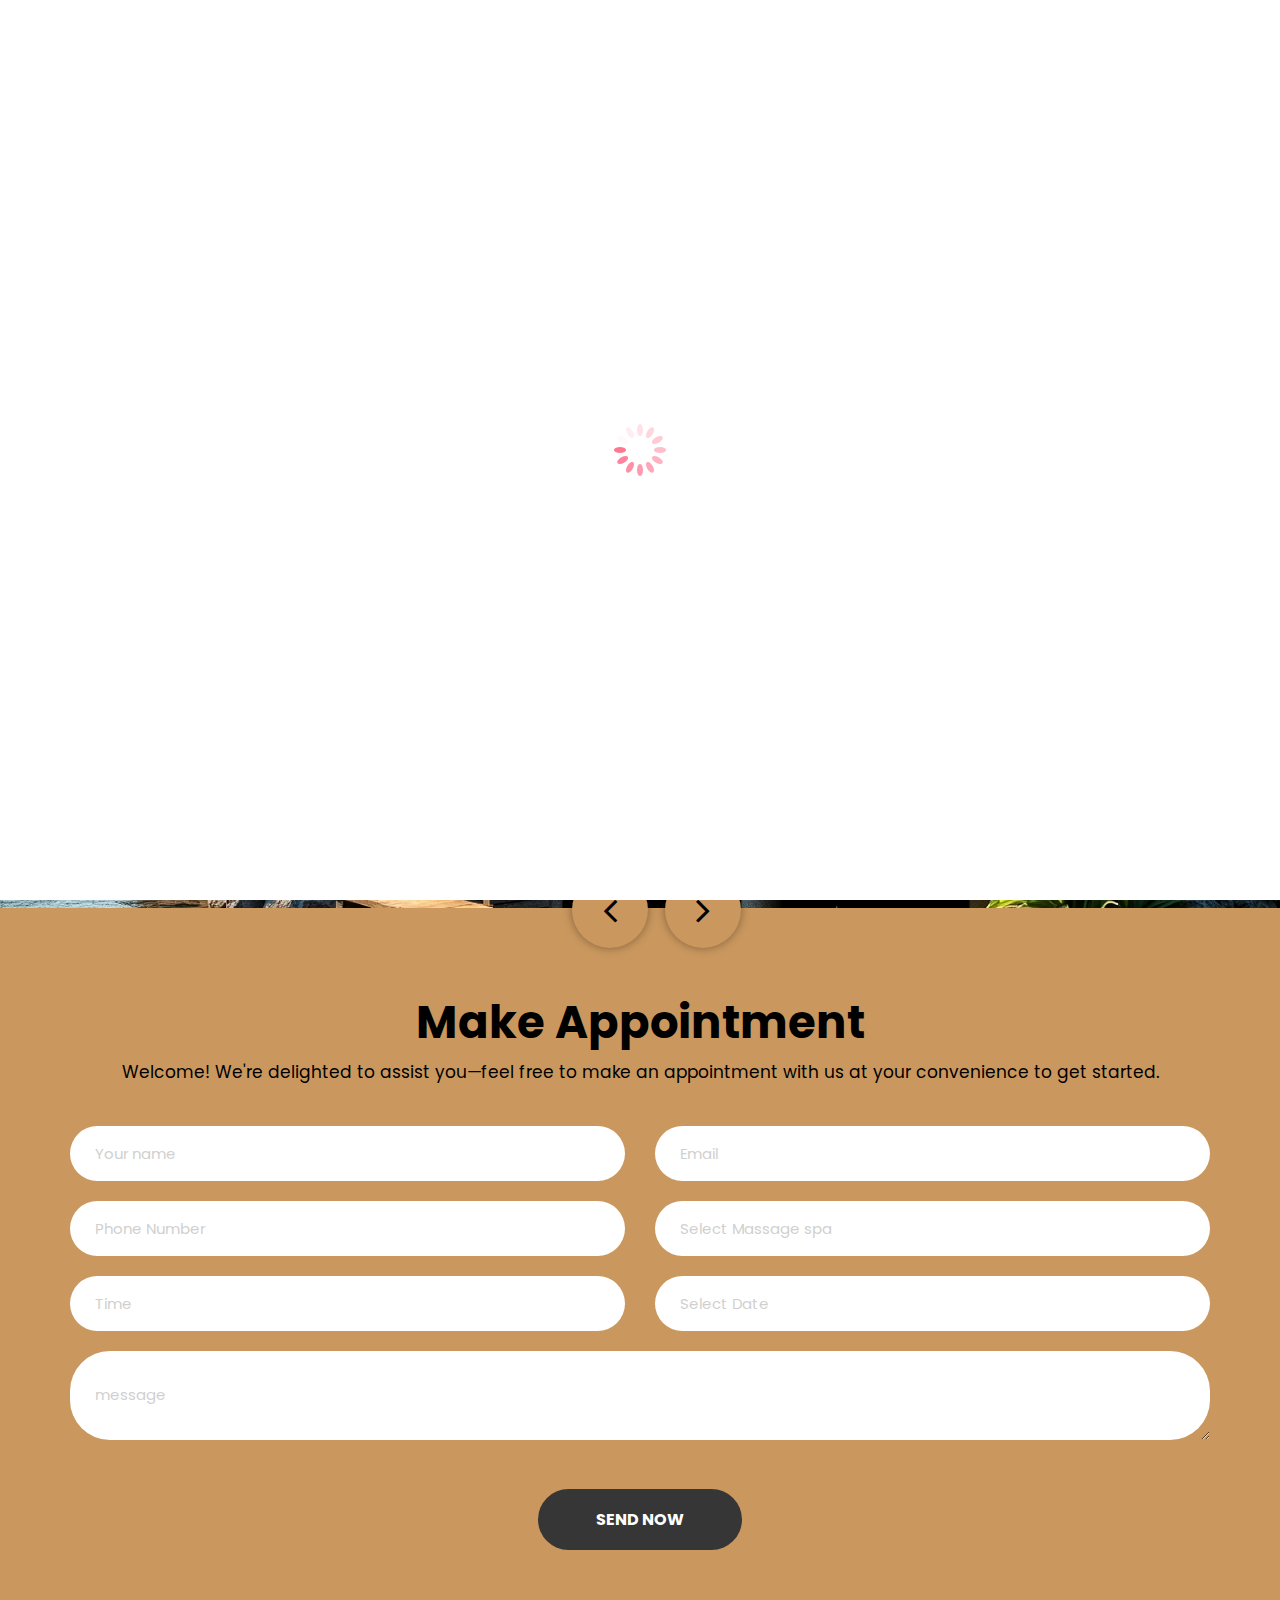
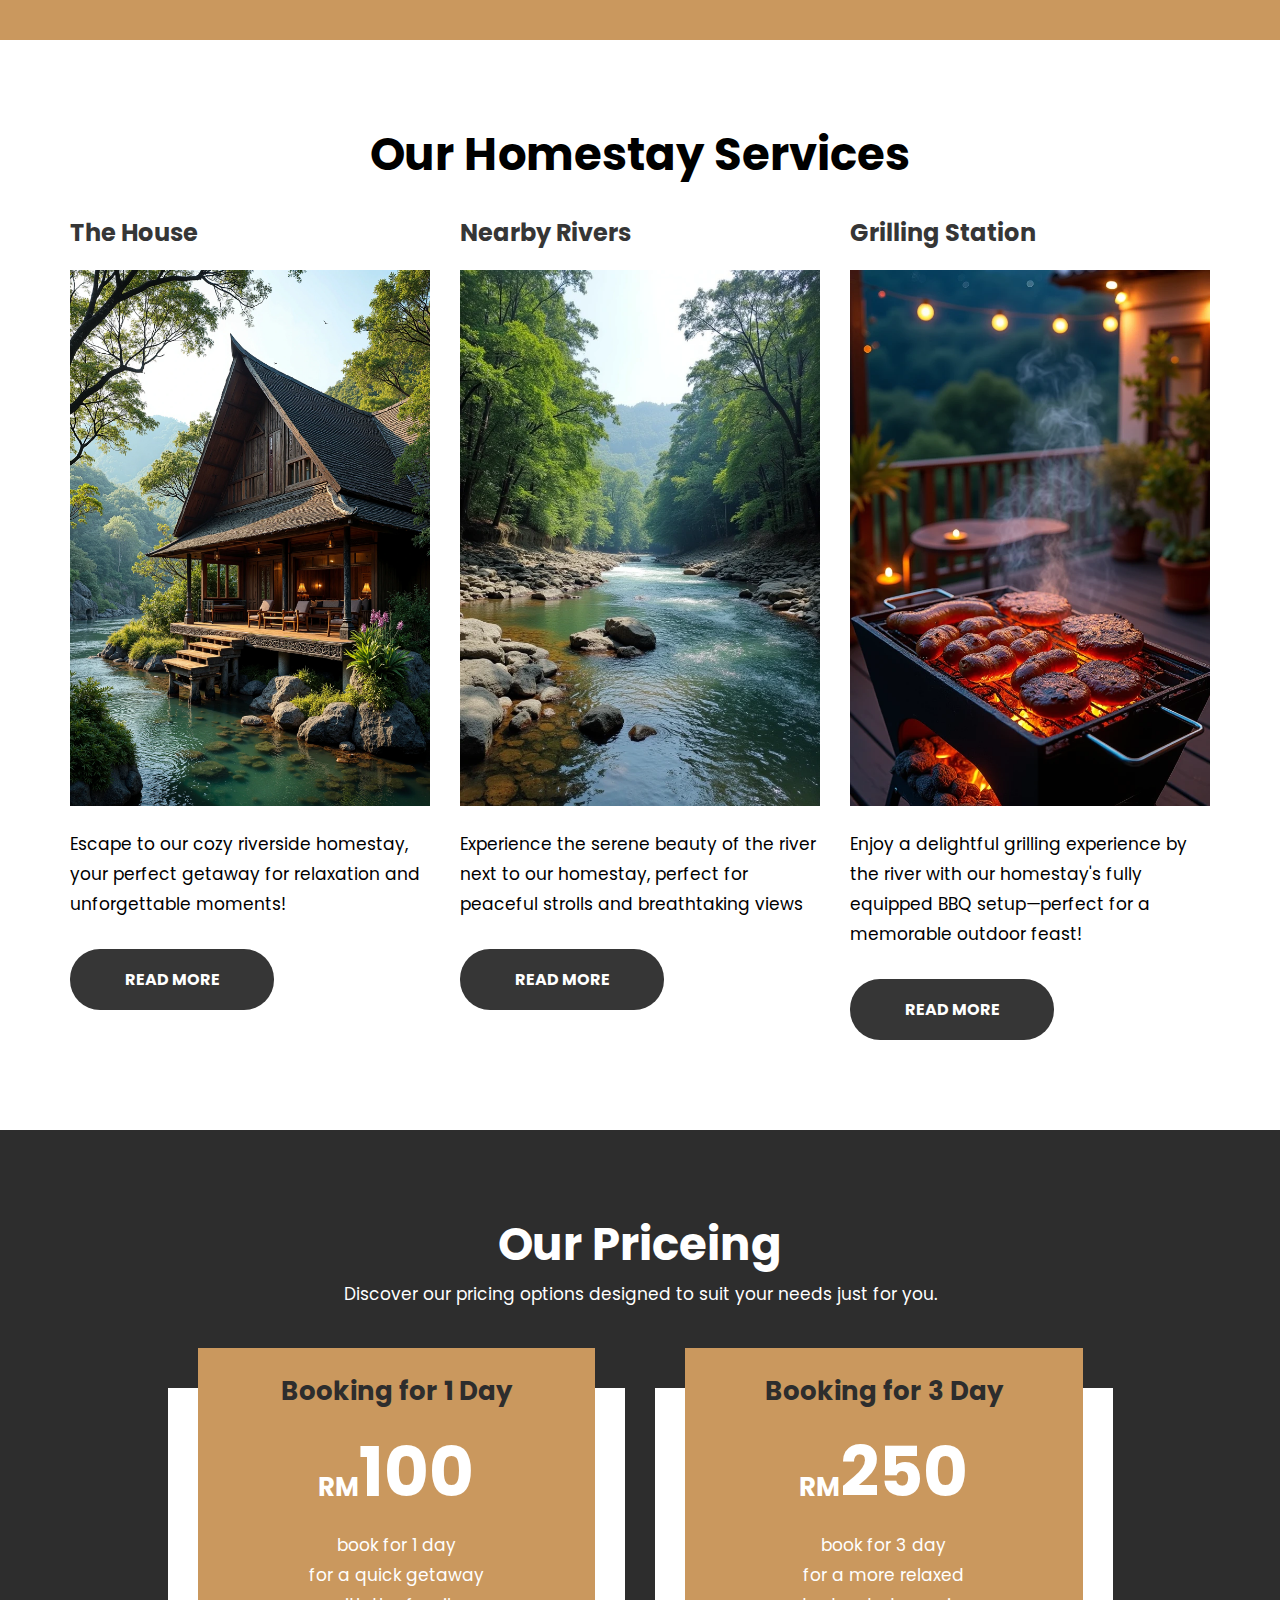
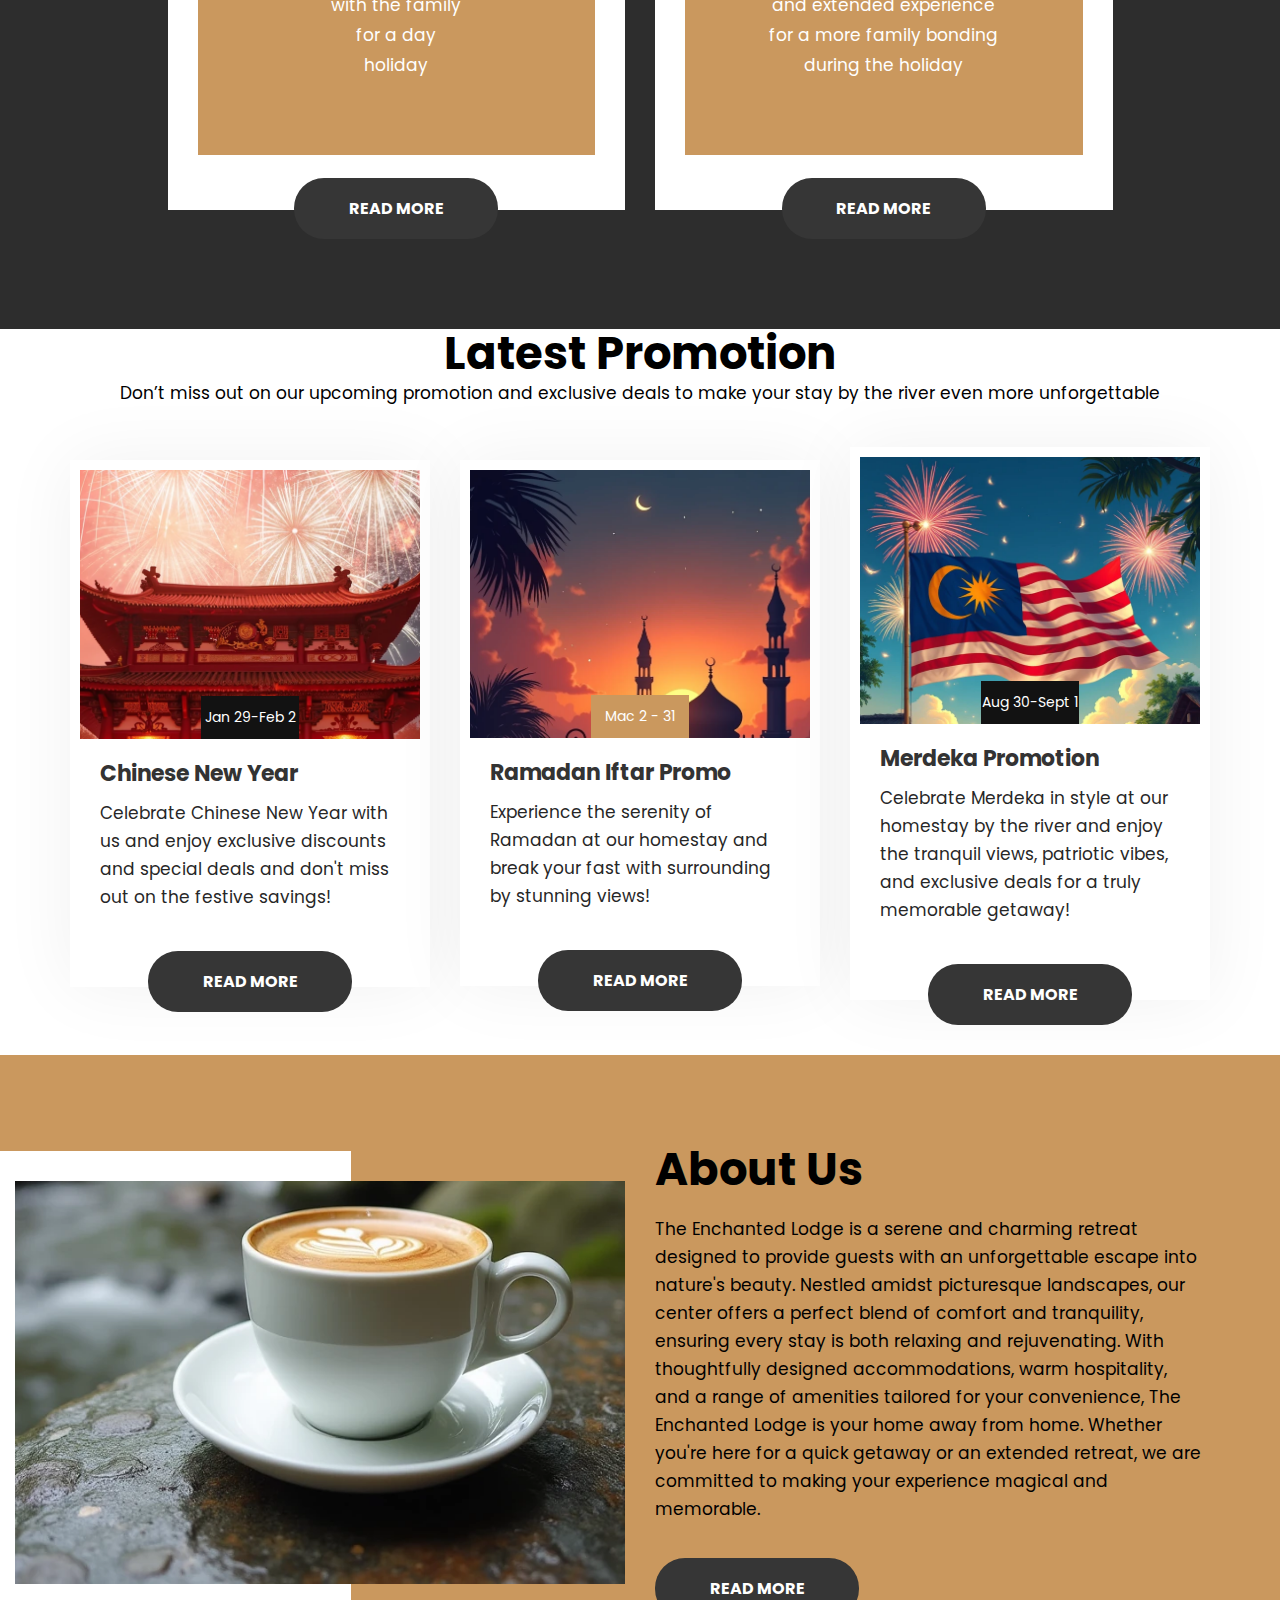
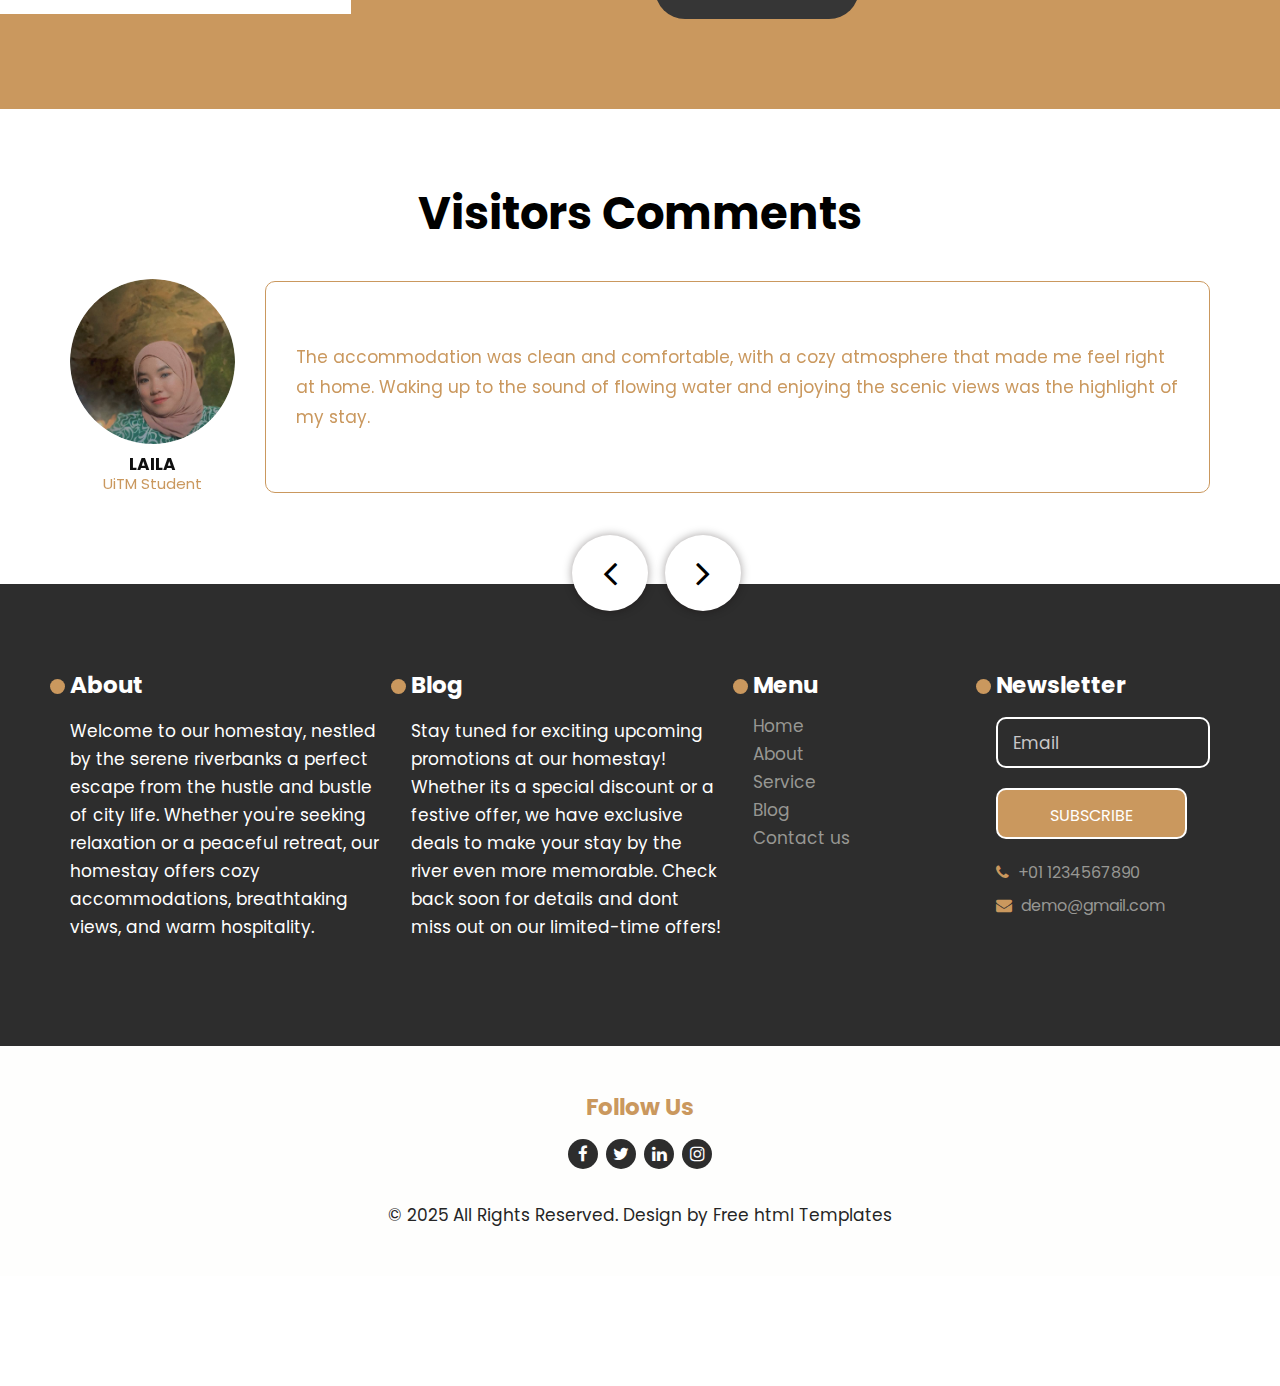
==== commit dbb72dbb: "Add files via upload" ====
--- a/index.html
+++ b/index.html
@@ -32,7 +32,7 @@
       <body class="main-layout">
         <!-- loader  -->
         <div class="loader_bg">
-           <div class="loader"><img src="C:\Users\abdul\OneDrive\Documents\Group Assighnment IML470 Home Stay\images\loading red petal.gif" alt="#"/></div>
+           <div class="loader"><img src="images/loading red petal.gif" alt="#"/></div>
         </div>
         <!-- end loader -->
         <div class="full_bg">
@@ -94,17 +94,17 @@
                                  <div class="row mar_right">
                                     <div class="col-md-6">
                                        <div class="agency">
-                                          <figure><img src="C:\Users\abdul\OneDrive\Documents\Group Assighnment IML470 Home Stay\images\grill.png" alt="#"/></figure>
+                                          <figure><img src="images/grill.png" alt="#"/></figure>
                                           <div class="play_icon">
-                                             <a class="play-btn" href="javascript:void(0)"><img src="C:\Users\abdul\OneDrive\Documents\Group Assighnment IML470 Home Stay\images\playbutton.png"></a>
+                                             <a class="play-btn" href="javascript:void(0)"><img src="images/playbutton.png"></a>
                                           </div>
                                        </div>
                                     </div>
                                     <div class="col-md-6">
                                        <div class="agency">
-                                          <figure><img src="C:\Users\abdul\OneDrive\Documents\Group Assighnment IML470 Home Stay\images\coffee.png" alt="#"/></figure>
+                                          <figure><img src="images/coffee.png" alt="#"/></figure>
                                           <div class="play_icon">
-                                             <a class="play-btn" href="javascript:void(0)"><img src="C:\Users\abdul\OneDrive\Documents\Group Assighnment IML470 Home Stay\images\playbutton.png"></a>
+                                             <a class="play-btn" href="javascript:void(0)"><img src="images/playbutton.png"></a>
                                           </div>
                                         </div>
                                     </div>
@@ -131,17 +131,17 @@
                                  <div class="row mar_right">
                                     <div class="col-md-6">
                                        <div class="agency">
-                                          <figure><img src="C:\Users\abdul\OneDrive\Documents\Group Assighnment IML470 Home Stay\images\Homestay Daining Kitchen.jpg" alt="#"/></figure>
+                                          <figure><img src="images/Homestay Daining Kitchen.jpg" alt="#"/></figure>
                                           <div class="play_icon">
-                                             <a class="play-btn" href="javascript:void(0)"><img src="C:\Users\abdul\OneDrive\Documents\Group Assighnment IML470 Home Stay\images\playbutton.png"></a>
+                                             <a class="play-btn" href="javascript:void(0)"><img src="images/playbutton.png"></a>
                                           </div>
                                        </div>
                                     </div>
                                     <div class="col-md-6">
                                        <div class="agency">
-                                          <figure><img src="C:\Users\abdul\OneDrive\Documents\Group Assighnment IML470 Home Stay\images\Homestay Livingroom.jpg" alt="#"/></figure>
+                                          <figure><img src="images/Homestay Livingroom.jpg" alt="#"/></figure>
                                           <div class="play_icon">
-                                             <a class="play-btn" href="javascript:void(0)"><img src="C:\Users\abdul\OneDrive\Documents\Group Assighnment IML470 Home Stay\images\playbutton.png"></a>
+                                             <a class="play-btn" href="javascript:void(0)"><img src="images/playbutton.png"></a>
                                           </div>
                                        </div>
                                     </div>
@@ -168,17 +168,17 @@
                                  <div class="row mar_right">
                                     <div class="col-md-6">
                                        <div class="agency">
-                                          <figure><img src="C:\Users\abdul\OneDrive\Documents\Group Assighnment IML470 Home Stay\images\Homestay MasterBedroom.jpg" alt="#"/></figure>
+                                          <figure><img src="images/Homestay MasterBedroom.jpg" alt="#"/></figure>
                                           <div class="play_icon">
-                                             <a class="play-btn" href="javascript:void(0)"><img src="C:\Users\abdul\OneDrive\Documents\Group Assighnment IML470 Home Stay\images\playbutton.png"></a>
+                                             <a class="play-btn" href="javascript:void(0)"><img src="images/playbutton.png"></a>
                                           </div>
                                        </div>
                                     </div>
                                     <div class="col-md-6">
                                        <div class="agency">
-                                          <figure><img src="C:\Users\abdul\OneDrive\Documents\Group Assighnment IML470 Home Stay\images\Homestay Balcony.jpg" alt="#"/></figure>
+                                          <figure><img src="images/Homestay Balcony.jpg" alt="#"/></figure>
                                           <div class="play_icon">
-                                             <a class="play-btn" href="javascript:void(0)"><img src="C:\Users\abdul\OneDrive\Documents\Group Assighnment IML470 Home Stay\images\playbutton.png"></a>
+                                             <a class="play-btn" href="javascript:void(0)"><img src="images/playbutton.png"></a>
                                           </div>
                                        </div>
                                     </div>
@@ -260,7 +260,7 @@
                <div class="col-md-4">
                   <div id="ho_shad" class="services_box text_align_left">
                      <h3>The House</h3>
-                     <figure><img src="C:\Users\abdul\OneDrive\Documents\Group Assighnment IML470 Home Stay\images\Homestay.webp" alt="#"/></figure>
+                     <figure><img src="images/Homestay.webp" alt="#"/></figure>
                      <p>Escape to our cozy riverside homestay, your perfect getaway for relaxation and unforgettable moments!</p>
                      <a class="read_more" href="service.html">Read More</a>
                   </div>
@@ -268,7 +268,7 @@
                <div class="col-md-4">
                   <div id="ho_shad" class="services_box text_align_left">
                      <h3>Nearby Rivers</h3>
-                     <figure><img src="C:\Users\abdul\OneDrive\Documents\Group Assighnment IML470 Home Stay\images\riverD.png" alt="#"/></figure>
+                     <figure><img src="images/riverD.png" alt="#"/></figure>
                      <p>Experience the serene beauty of the river next to our homestay, perfect for peaceful strolls and breathtaking views</p>
                      <a class="read_more" href="service.html">Read More</a>
                   </div>
@@ -276,7 +276,7 @@
                <div class="col-md-4">
                   <div id="ho_shad" class="services_box text_align_left">
                      <h3>Grilling Station</h3>
-                     <figure><img src="C:\Users\abdul\OneDrive\Documents\Group Assighnment IML470 Home Stay\images\bbq.png" alt="#"/></figure>
+                     <figure><img src="images/bbq.png" alt="#"/></figure>
                      <p>Enjoy a delightful grilling experience by the river with our homestay's fully equipped BBQ setup—perfect for a memorable outdoor feast!</p>
                      <a class="read_more" href="service.html">Read More</a>
                   </div>
@@ -339,7 +339,7 @@
             <div class="row d_flex">
                <div class=" col-md-4">
                   <div class="latest">
-                     <figure><img src="C:\Users\abdul\OneDrive\Documents\Group Assighnment IML470 Home Stay\images\minicny.png" alt="#"/></figure>
+                     <figure><img src="images/minicny.png" alt="#"/></figure>
                      <span>Jan 29-Feb 2</span>
                      <div class="nostrud">
                         <h3>Chinese New Year </h3>
@@ -350,7 +350,7 @@
                </div>
                <div class=" col-md-4">
                   <div class="latest">
-                     <figure><img src="C:\Users\abdul\OneDrive\Documents\Group Assighnment IML470 Home Stay\images\miniramadan.png" alt="#"/></figure>
+                     <figure><img src="images/miniramadan.png" alt="#"/></figure>
                      <span class="yellow">Mac 2 - 31</span>
                      <div class="nostrud">
                         <h3>Ramadan Iftar Promo </h3>
@@ -361,7 +361,7 @@
                </div>
                <div class=" col-md-4">
                   <div class="latest">
-                     <figure><img src="C:\Users\abdul\OneDrive\Documents\Group Assighnment IML470 Home Stay\images\minimerdeka.png" alt="#"/></figure>
+                     <figure><img src="images/minimerdeka.png" alt="#"/></figure>
                      <span>Aug 30-Sept 1</span>
                      <div class="nostrud">
                         <h3>Merdeka Promotion </h3>
@@ -380,7 +380,7 @@
             <div class="row d_flex grig">
                <div class="col-md-6">
                   <div class="about_img">
-                     <figure><img src="C:\Users\abdul\OneDrive\Documents\Group Assighnment IML470 Home Stay\images\coffee.png" alt="#"/>
+                     <figure><img src="images/coffee.png" alt="#"/>
                      </figure>
                   </div>
                </div>
@@ -423,7 +423,7 @@
                <div class="row d_flex">
                   <div class="col-md-2 col-sm-8">
                      <div class="pro_file">
-                        <i><img src="C:\Users\abdul\OneDrive\Documents\Group Assighnment IML470 Home Stay\images\imclaila.png" alt="#"/></i>
+                        <i><img src="images/imclaila.png" alt="#"/></i>
                         <h4>Laila</h4>
                         <span>UiTM Student</span>
                      </div>
@@ -444,7 +444,7 @@
                <div class="row d_flex">
                   <div class="col-md-2 col-sm-8">
                      <div class="pro_file">
-                        <i><img src="C:\Users\abdul\OneDrive\Documents\Group Assighnment IML470 Home Stay\images\imcshela.png" alt="#"/></i>
+                        <i><img src="images/imcshela.png" alt="#"/></i>
                         <h4>Shela</h4>
                         <span>UiTM Student</span>
                      </div>
@@ -464,7 +464,7 @@
                <div class="row d_flex">
                   <div class="col-md-2 col-sm-8">
                      <div class="pro_file">
-                        <i><img src="C:\Users\abdul\OneDrive\Documents\Group Assighnment IML470 Home Stay\images\imcsyira.png" alt="#"/></i>
+                        <i><img src="images/imcsyira.png" alt="#"/></i>
                         <h4>Syahira</h4>
                         <span>UiTM Student</span>
                      </div>
@@ -485,7 +485,7 @@
                <div class="row d_flex">
                   <div class="col-md-2 col-sm-8">
                      <div class="pro_file">
-                        <i><img src="C:\Users\abdul\OneDrive\Documents\Group Assighnment IML470 Home Stay\images\imczana.png" alt="#"/></i>
+                        <i><img src="images/imczana.png" alt="#"/></i>
                         <h4>Zana</h4>
                         <span>UiTM Student</span>
                      </div>
